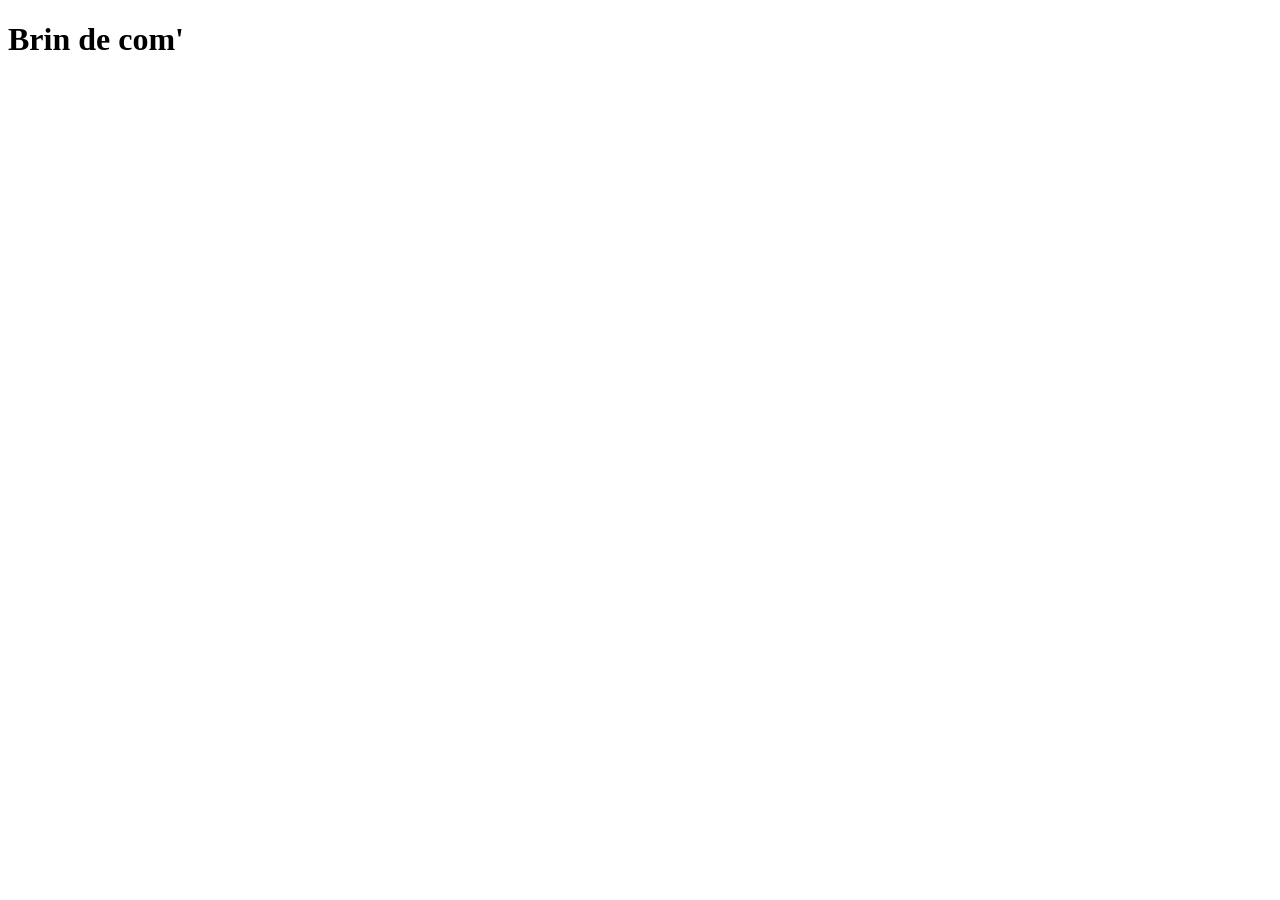
==== index.html @ 64ccbbd4 "initial commit" ====
<!DOCTYPE html>
<html lang="fr">
  <head>
    <meta ḧttp-equiv="Content-Type" content="text/html" charset="UTF-8" />
    <title>Brin de com'</title>
    <link rel="stylesheet" type="text/css" href="/style.css" />
  </head>
  <body>
    <h1>Brin de com'</h1>
  </body>
</html>
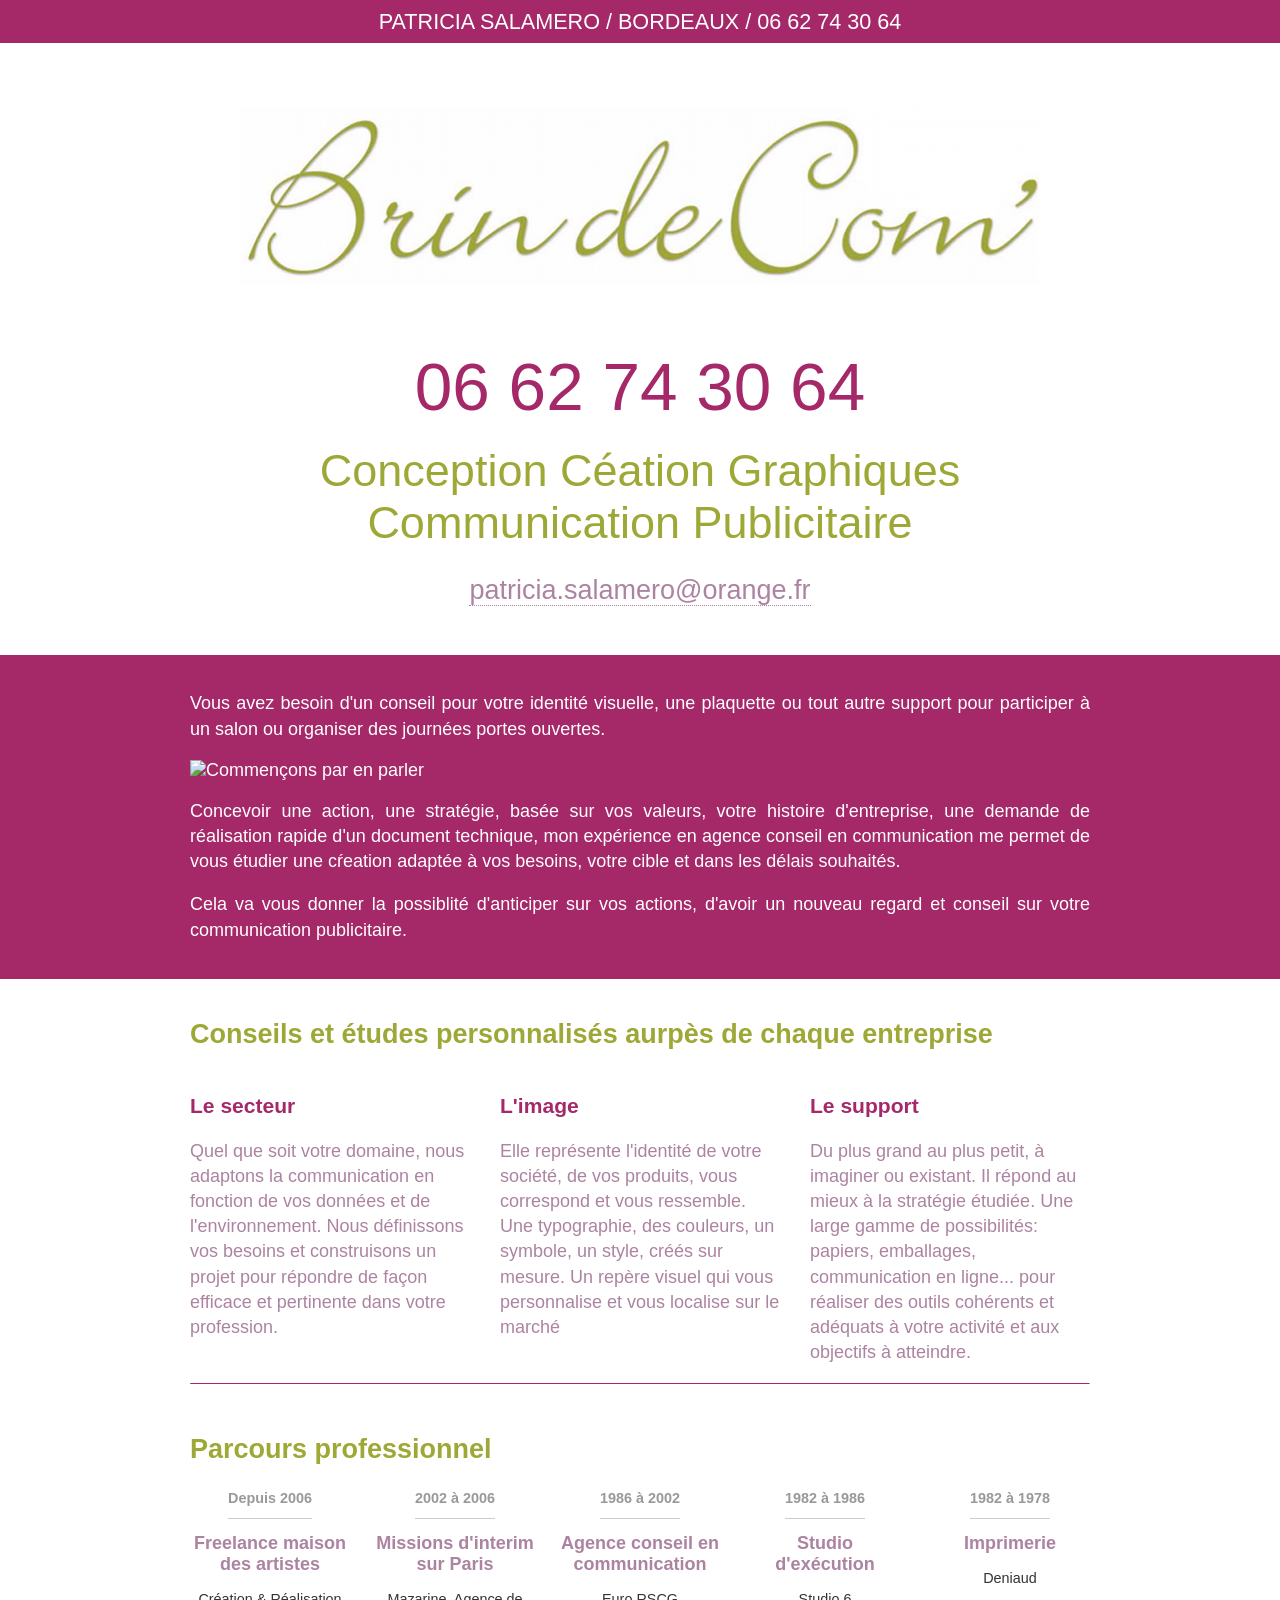
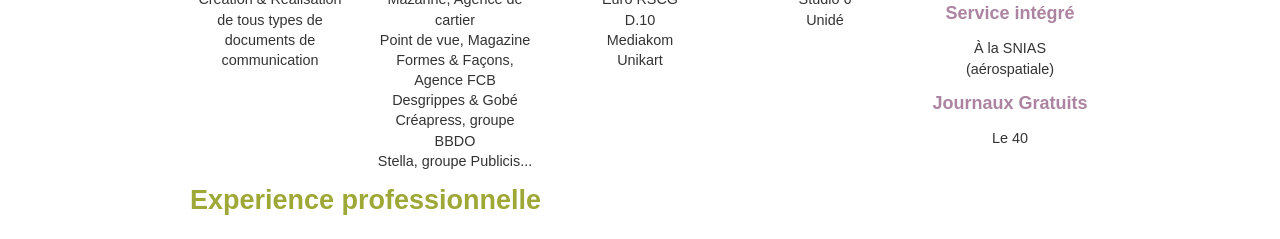
==== commit cb0518a4: "draft site" ====
--- a/index.html
+++ b/index.html
@@ -2,10 +2,98 @@
 <html lang="fr">
   <head>
     <meta ḧttp-equiv="Content-Type" content="text/html" charset="UTF-8" />
-    <title>Brin de com'</title>
-    <link rel="stylesheet" type="text/css" href="/style.css" />
+    <title>Brin de com - Patricia Salamero</title>
+    <link rel="stylesheet" type="text/css" href="style.css" />
   </head>
   <body>
-    <h1>Brin de com'</h1>
+    <header>
+      <div class="wrapper">
+        <span class="name">Patricia Salamero</span> /
+        <span class="city">Bordeaux</span> /
+        <span class="phone">06 62 74 30 64</span>
+      <div>
+    </header>
+    <div class="wrapper intro">
+      <h1>Brin de com'</h1>
+      <div class="phone">06 62 74 30 64</div>
+      <div class="tagline">Conception Céation Graphiques<br />Communication Publicitaire</div>
+      <a href="mailto:patricia.salamero@orange.fr" class="email">patricia.salamero@orange.fr</a>
+    </div>
+    <div class="lets-talk">
+      <div class="wrapper">
+        <p>Vous avez besoin d'un conseil pour votre identité visuelle, une plaquette ou tout autre support pour participer à un salon ou organiser des journées portes ouvertes.</p>
+        <img src="lets-talk.png" alt="Commençons par en parler" />
+        <p>Concevoir une action, une stratégie, basée sur vos valeurs, votre histoire d'entreprise, une demande de réalisation rapide d'un document technique, mon expérience en agence conseil en communication me permet de vous étudier une cŕeation adaptée à vos besoins, votre cible et dans les délais souhaités.</p>
+        <p>Cela va vous donner la possiblité d'anticiper sur vos actions, d'avoir un nouveau regard et conseil sur votre communication publicitaire.</p>
+      </div>
+    </div>
+    <div class="custom-service">
+      <div class="wrapper">
+        <h2>Conseils et études personnalisés aurpès de chaque entreprise</h2>
+        <div class="col3">
+          <h3>Le secteur</h3>
+          <p>Quel que soit votre domaine, nous adaptons la communication en fonction de vos données et de l'environnement. Nous définissons vos besoins et construisons un projet pour répondre de façon efficace et pertinente dans votre profession.</p>
+        </div>
+        <div class="col3">
+          <h3>L'image</h3>
+          <p>Elle représente l'identité de votre société, de vos produits, vous correspond et vous ressemble. Une typographie, des couleurs, un symbole, un style, créés sur mesure. Un repère visuel qui vous personnalise et vous localise sur le marché</p>
+        </div>
+        <div class="col3 col-last">
+          <h3>Le support</h3>
+          <p>Du plus grand au plus petit, à imaginer ou existant. Il répond au mieux à la stratégie étudiée. Une large gamme de possibilités: papiers, emballages, communication en ligne... pour réaliser des outils cohérents et adéquats à votre activité et aux objectifs à atteindre.</p>
+        </div>
+        <hr>
+      </div>
+    </div>
+    <div class="work">
+      <div class="wrapper">
+        <h2>Parcours professionnel</h2>
+        <div class="col5">
+          <time>Depuis 2006</time>
+          <h4>Freelance maison des artistes</h4>
+          <p>Création &amp; Réalisation de tous types de documents de communication</p>
+        </div>
+        <div class="col5">
+          <time>2002 à 2006</time>
+          <h4>Missions d'interim sur Paris</h4>
+          <p>
+            Mazarine, Agence de cartier<br />
+            Point de vue, Magazine<br />
+            Formes &amp; Façons, Agence FCB<br />
+            Desgrippes &amp; Gobé<br />
+            Créapress, groupe BBDO<br />
+            Stella, groupe Publicis...
+          </p>
+        </div>
+        <div class="col5">
+          <time>1986 à 2002</time>
+          <h4>Agence conseil en communication</h4>
+          <p>
+            Euro RSCG<br />
+            D.10<br />
+            Mediakom<br />
+            Unikart
+          </p>
+        </div>
+        <div class="col5">
+          <time>1982 à 1986</time>
+          <h4>Studio d'exécution</h4>
+          <p>
+            Studio 6<br />
+            Unidé
+          </p>
+        </div>
+        <div class="col5 col-last">
+          <time>1982 à 1978</time>
+          <h4>Imprimerie</h4>
+          <p>Deniaud</p>
+          <h4>Service intégré</h4>
+          <p>À la SNIAS (aérospatiale)</p>
+          <h4>Journaux Gratuits</h4>
+          <p>Le 40</p>
+        </div>
+        <h2>Experience professionnelle</h2>
+      </div>
+    </div>
   </body>
 </html>
--- a/style.css
+++ b/style.css
@@ -0,0 +1,141 @@
+/* green: #9ea836 */
+/* violet: #a52869 */
+/* pink: #ac83a1 */
+
+html {
+  margin: 0;
+  padding: 0;
+}
+
+body {
+  margin: 0;
+  padding: 0;
+  color: #ac83a1;
+  font-family: sans-serif;
+  font-size: 18px;
+}
+
+header {
+  background-color: #a52869;
+  color: white;
+  text-transform: uppercase;
+  font-size: 1.2em;
+  line-height: 2em;
+  text-align: center;
+}
+
+.wrapper {
+  width: 900px;
+  margin: 0 auto;
+}
+
+.intro {
+  text-align: center;
+  font-size: 2.5em;
+  margin-bottom: 1em;
+}
+
+h1 {
+  background: transparent url('logo.png') center center no-repeat;
+  margin: 0.7em auto;
+  width: 800px;
+  height: 179px;
+  text-indent: -9999px;
+}
+
+h2 {
+  clear: both;
+  color: #9ea836;
+}
+
+h3 {
+  clear: both;
+  color: #a52869;
+}
+
+h4 {
+  margin: 0.4em 0;
+  font-size: 1em;
+}
+
+a {
+  color: #ac83a1;
+  text-decoration: none;
+  border-bottom: 1px dotted #ac83a1;
+}
+
+a:hover {
+  color: #a52869;
+}
+
+p {
+  line-height: 1.4em;
+}
+
+hr {
+  clear: both;
+  display: block;
+  border-top: 1px solid #a52869;
+  border-bottom: none;
+}
+
+.intro .phone {
+  color: #a52869;
+  font-size: 1.5em;
+  margin-bottom: 0.3em;
+}
+
+.tagline {
+  color: #9ea836;
+  margin-bottom: 0.2em;
+}
+
+.email {
+  font-size: 0.6em;
+}
+
+.lets-talk {
+  background-color: #a52869;
+  color: white;
+  padding: 1em 0;
+  text-align: justify;
+}
+
+.custom-service {
+  padding: 1em 0;
+}
+
+.col3 {
+  float: left;
+  width: 280px;
+  margin-right: 30px;
+}
+
+.col5 {
+  float: left;
+  width: 160px;
+  margin-right: 25px;
+}
+
+.col-last {
+  margin: 0;
+}
+
+.work p {
+  color: #333;
+  font-size: 0.8em;
+}
+
+.work .col5 {
+  text-align: center;
+}
+
+time {
+  font-size: 0.8em;
+  color: #999;
+  font-weight: bold;
+  display: inline-block;
+  border-bottom: 1px solid #ccc;
+  padding-bottom: 0.8em;
+  margin-bottom: 0.5em;
+}
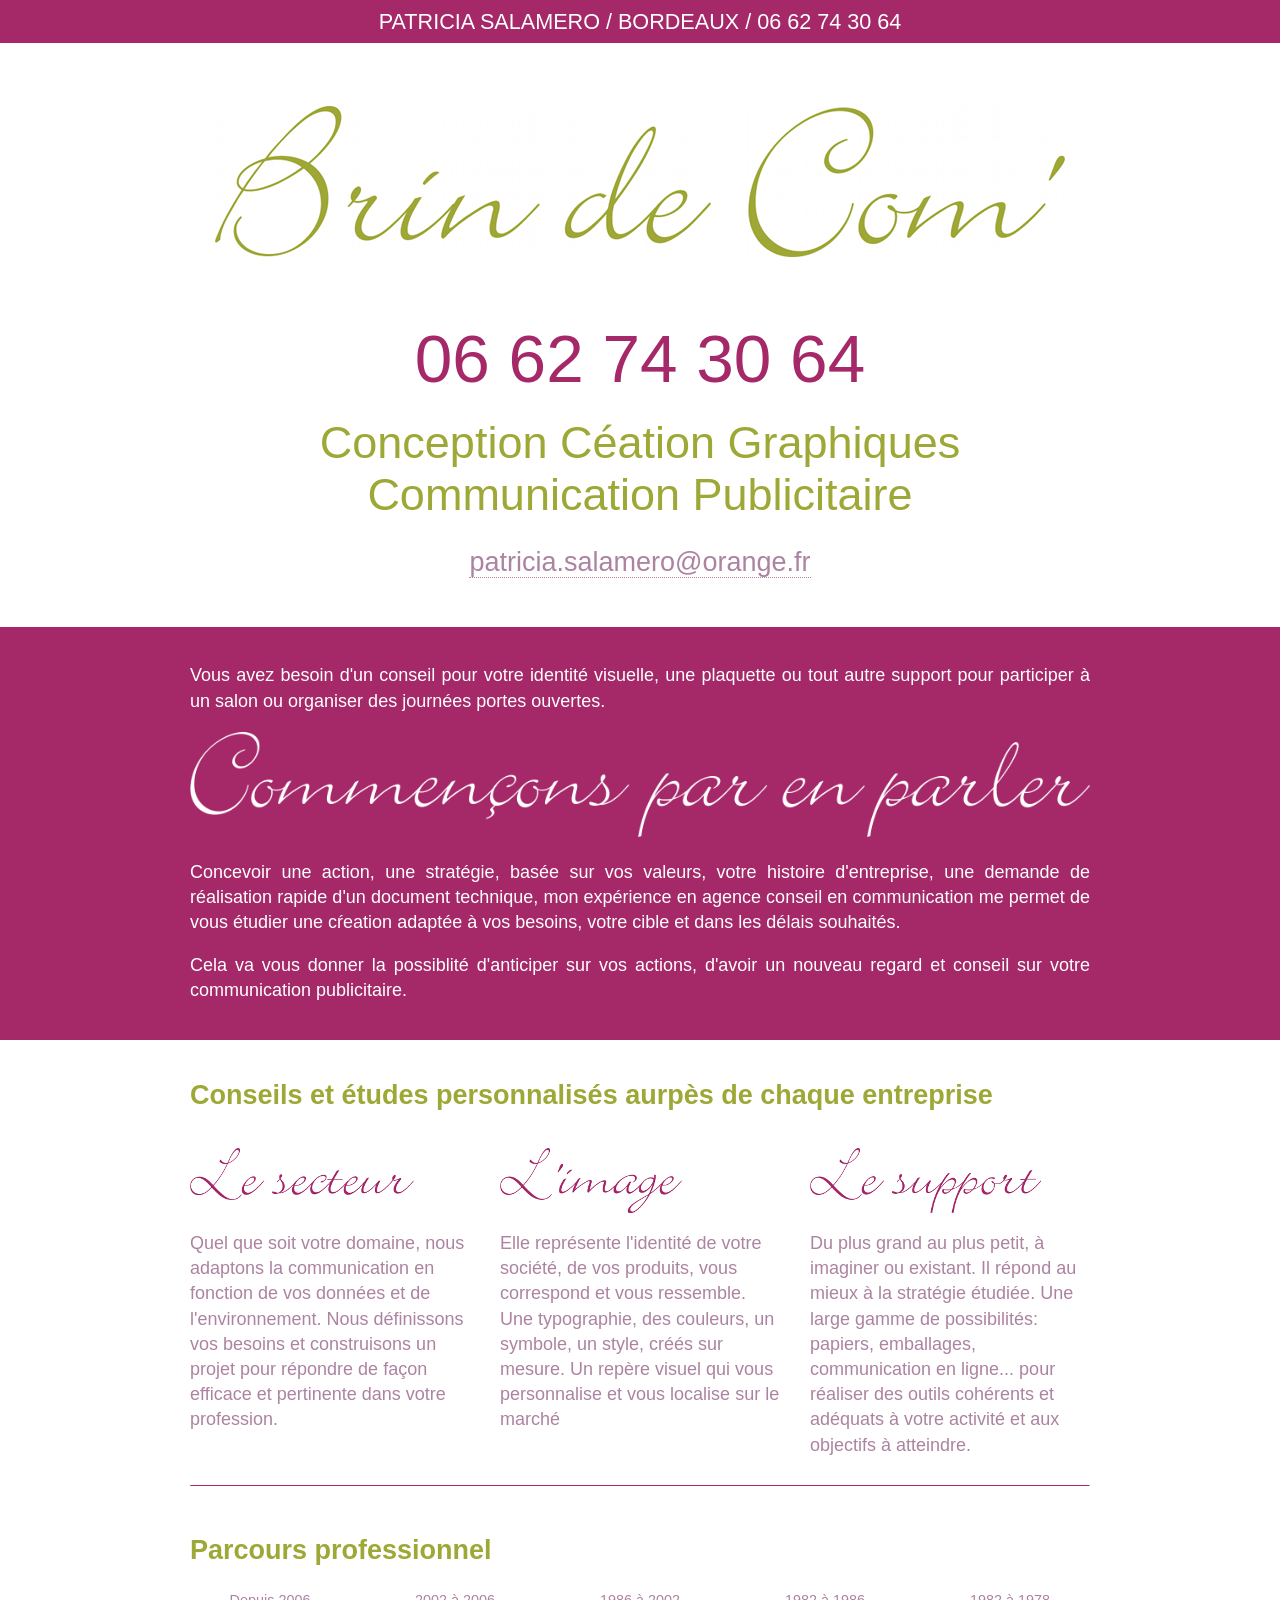
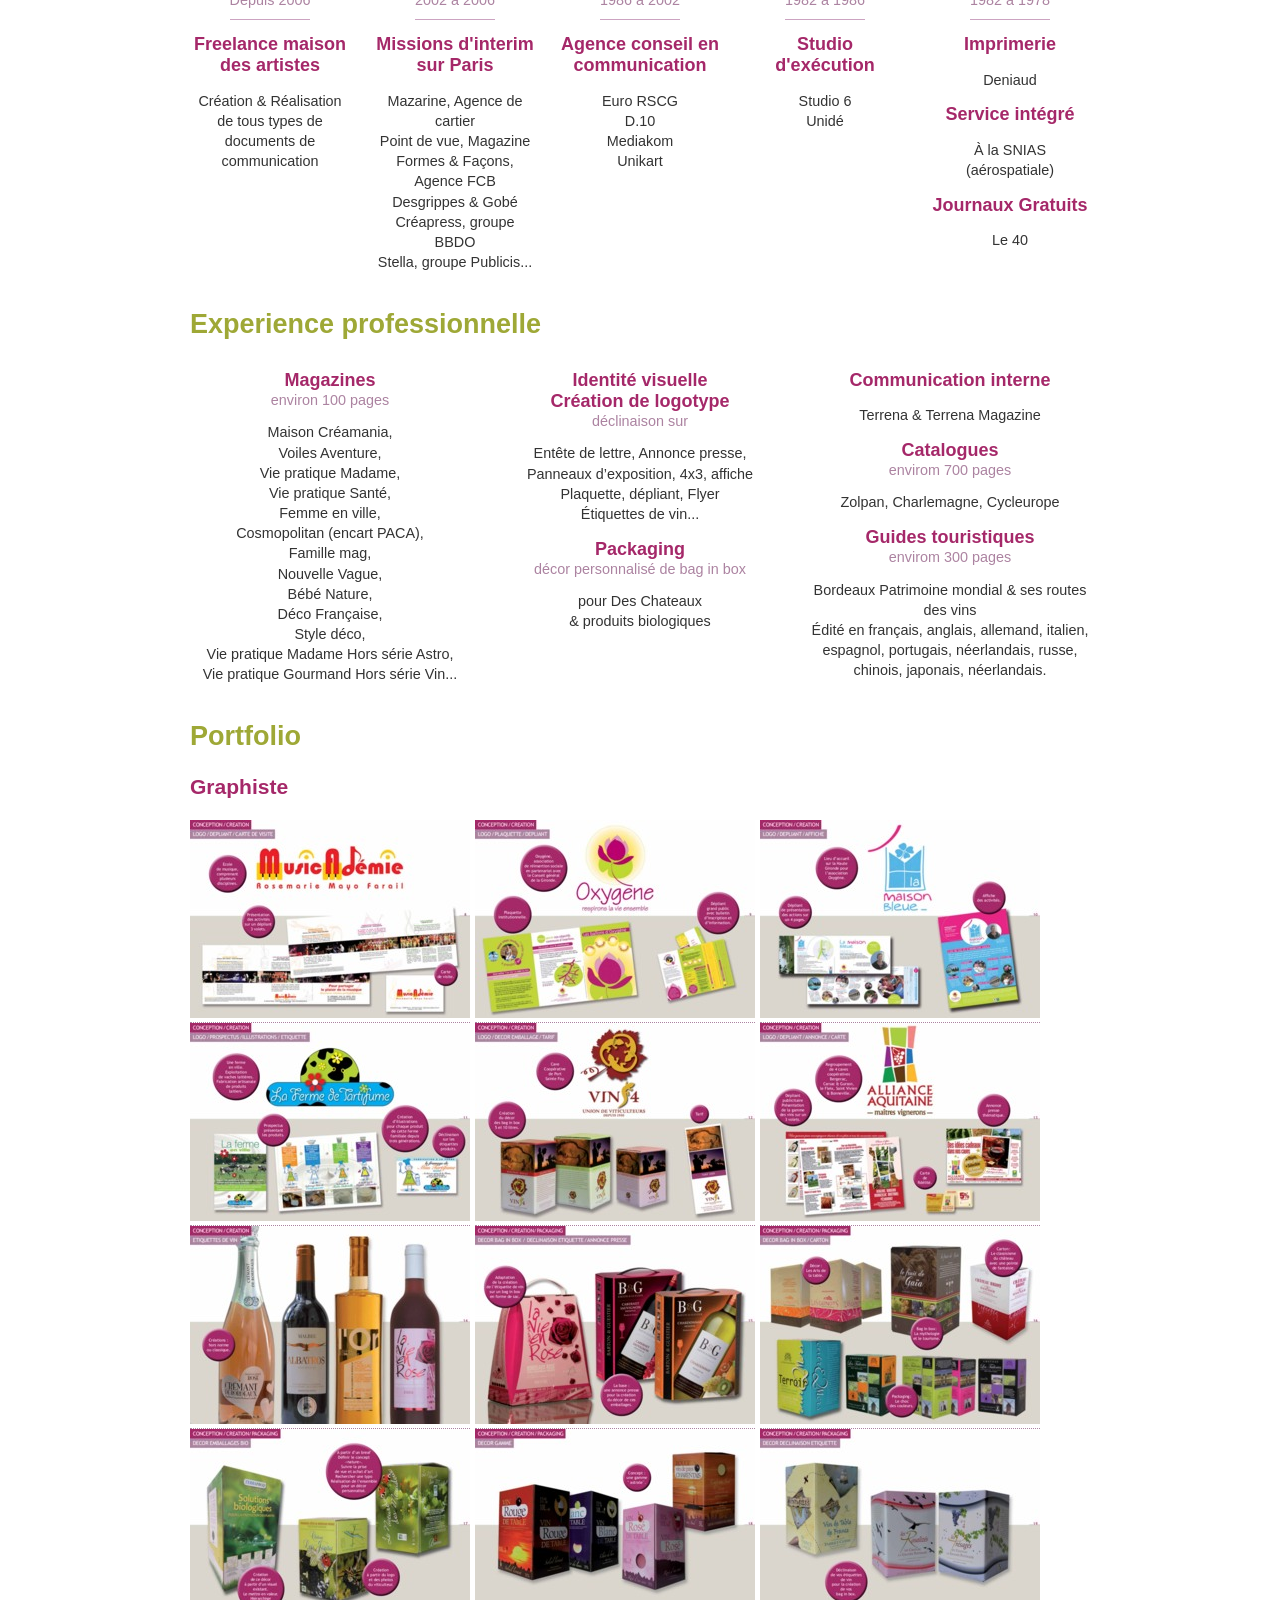
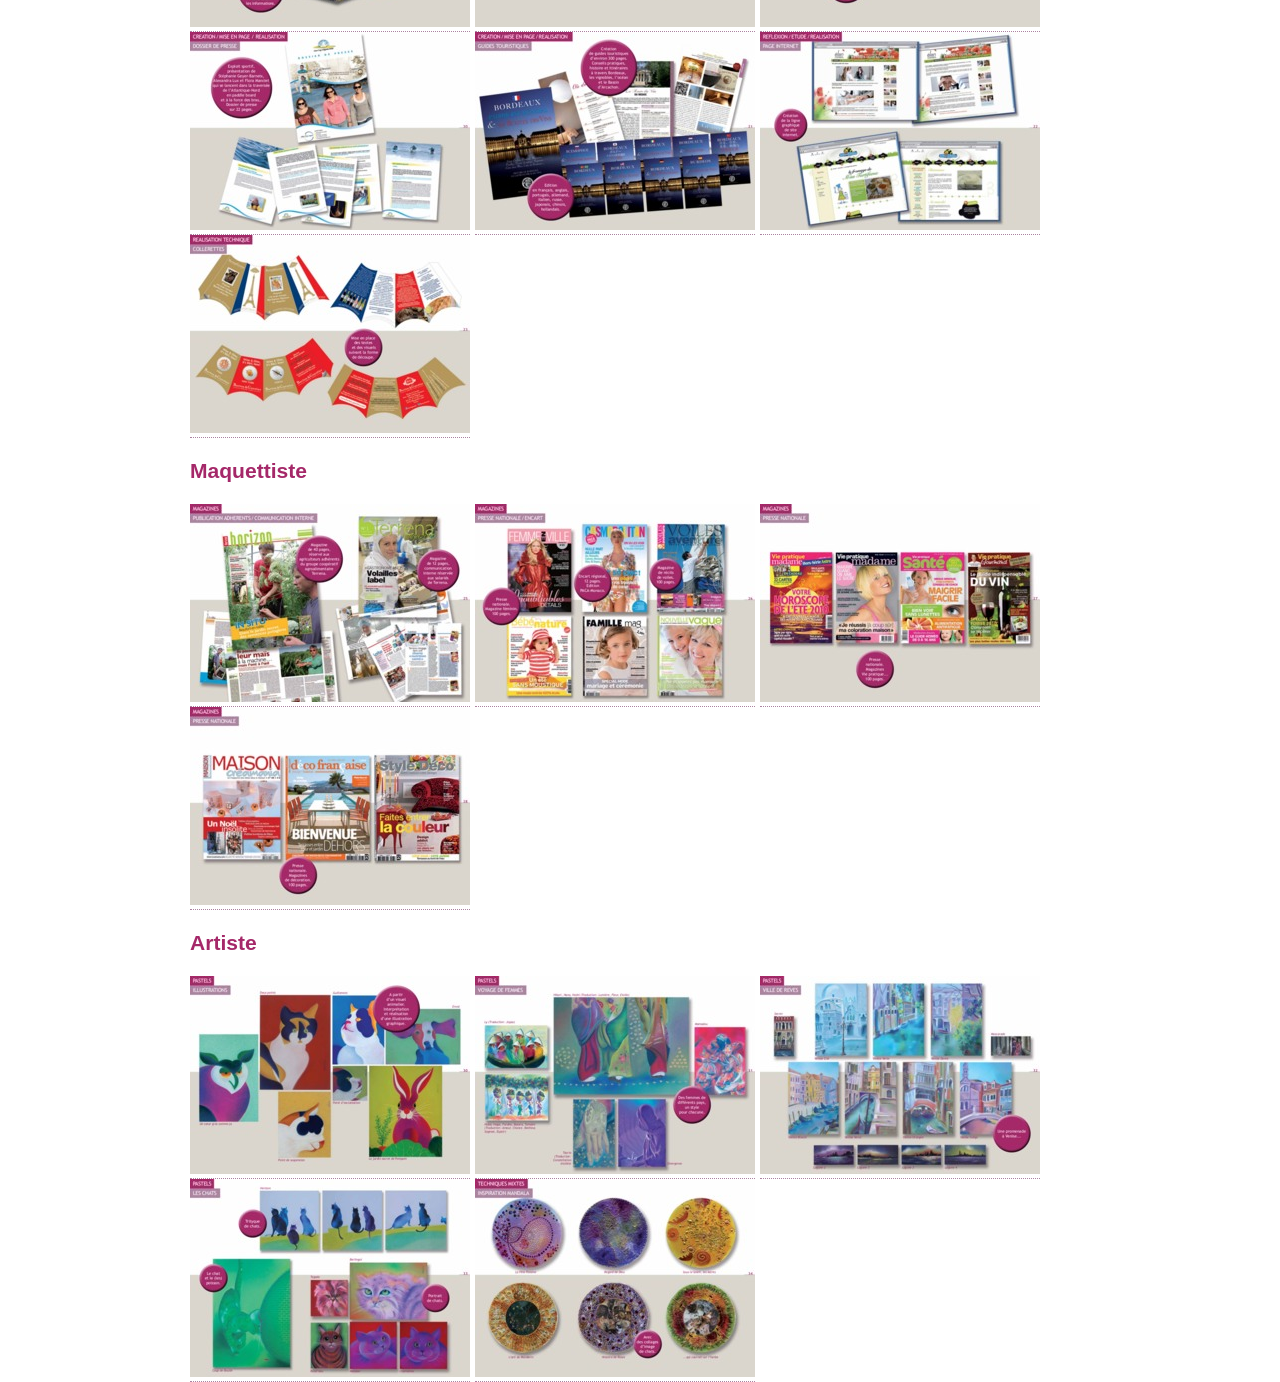
==== commit ce81f600: "portfolio images + more design" ====
--- a/index.html
+++ b/index.html
@@ -22,7 +22,7 @@
     <div class="lets-talk">
       <div class="wrapper">
         <p>Vous avez besoin d'un conseil pour votre identité visuelle, une plaquette ou tout autre support pour participer à un salon ou organiser des journées portes ouvertes.</p>
-        <img src="lets-talk.png" alt="Commençons par en parler" />
+        <img src="lets-talk.png" width="900" alt="Commençons par en parler" />
         <p>Concevoir une action, une stratégie, basée sur vos valeurs, votre histoire d'entreprise, une demande de réalisation rapide d'un document technique, mon expérience en agence conseil en communication me permet de vous étudier une cŕeation adaptée à vos besoins, votre cible et dans les délais souhaités.</p>
         <p>Cela va vous donner la possiblité d'anticiper sur vos actions, d'avoir un nouveau regard et conseil sur votre communication publicitaire.</p>
       </div>
@@ -31,18 +31,19 @@
       <div class="wrapper">
         <h2>Conseils et études personnalisés aurpès de chaque entreprise</h2>
         <div class="col3">
-          <h3>Le secteur</h3>
+          <h3 class="le-secteur">Le secteur</h3>
           <p>Quel que soit votre domaine, nous adaptons la communication en fonction de vos données et de l'environnement. Nous définissons vos besoins et construisons un projet pour répondre de façon efficace et pertinente dans votre profession.</p>
         </div>
         <div class="col3">
-          <h3>L'image</h3>
+          <h3 class="l-image">L'image</h3>
           <p>Elle représente l'identité de votre société, de vos produits, vous correspond et vous ressemble. Une typographie, des couleurs, un symbole, un style, créés sur mesure. Un repère visuel qui vous personnalise et vous localise sur le marché</p>
         </div>
         <div class="col3 col-last">
-          <h3>Le support</h3>
+          <h3 class="le-support">Le support</h3>
           <p>Du plus grand au plus petit, à imaginer ou existant. Il répond au mieux à la stratégie étudiée. Une large gamme de possibilités: papiers, emballages, communication en ligne... pour réaliser des outils cohérents et adéquats à votre activité et aux objectifs à atteindre.</p>
         </div>
-        <hr>
+        <div class='clear'></div>
+        <hr />
       </div>
     </div>
     <div class="work">
@@ -92,7 +93,93 @@
           <h4>Journaux Gratuits</h4>
           <p>Le 40</p>
         </div>
+        <div class='clear'></div>
         <h2>Experience professionnelle</h2>
+        <div class="col3">
+          <h4>Magazines</h4>
+          <small>environ 100 pages</small>
+          <p>
+            Maison Créamania,<br />
+            Voiles Aventure,<br />
+            Vie pratique Madame,<br />
+            Vie pratique Santé,<br />
+            Femme en ville,<br />
+            Cosmopolitan (encart PACA),<br />
+            Famille mag,<br />
+            Nouvelle Vague,<br />
+            Bébé Nature,<br />
+            Déco Française,<br />
+            Style déco,<br />
+            Vie pratique Madame Hors série Astro,<br />
+            Vie pratique Gourmand Hors série Vin...
+          </p>
+        </div>
+        <div class="col3">
+          <h4>
+            Identité visuelle<br />
+            Création de logotype
+          </h4>
+          <small>déclinaison sur</small>
+          <p>
+            Entête de lettre, Annonce presse,<br />
+            Panneaux d’exposition, 4x3, affiche<br />
+            Plaquette, dépliant, Flyer<br />
+            Étiquettes de vin...
+          </p>
+          <h4>Packaging</h4>
+          <small>décor personnalisé de bag in box</small>
+          <p>
+            pour Des Chateaux<br />
+            &amp; produits biologiques
+          </p>
+        </div>
+        <div class="col3 col-last">
+          <h4>Communication interne</h4>
+          <p>Terrena &amp; Terrena Magazine</p>
+          <h4>Catalogues</h4>
+          <small>envirom 700 pages</small>
+          <p>Zolpan, Charlemagne, Cycleurope</p>
+          <h4>Guides touristiques</h4>
+          <small>envirom 300 pages</small>
+          <p>
+            Bordeaux Patrimoine mondial &amp; ses routes des vins<br />
+            Édité en français, anglais, allemand, italien, espagnol, portugais, néerlandais, russe, chinois, japonais, néerlandais.
+          </p>
+        </div>
+        <div class='clear'></div>
+      </div>
+    </div>
+    <div class="portfolio">
+      <div class="wrapper">
+        <h2>Portfolio</h2>
+        <h3>Graphiste</h3>
+        <a href="portfolio/work-0.jpg"><img src="portfolio/work-thumb-0.jpg"></a>
+        <a href="portfolio/work-1.jpg"><img src="portfolio/work-thumb-1.jpg"></a>
+        <a href="portfolio/work-2.jpg"><img src="portfolio/work-thumb-2.jpg"></a>
+        <a href="portfolio/work-3.jpg"><img src="portfolio/work-thumb-3.jpg"></a>
+        <a href="portfolio/work-4.jpg"><img src="portfolio/work-thumb-4.jpg"></a>
+        <a href="portfolio/work-5.jpg"><img src="portfolio/work-thumb-5.jpg"></a>
+        <a href="portfolio/work-6.jpg"><img src="portfolio/work-thumb-6.jpg"></a>
+        <a href="portfolio/work-7.jpg"><img src="portfolio/work-thumb-7.jpg"></a>
+        <a href="portfolio/work-8.jpg"><img src="portfolio/work-thumb-8.jpg"></a>
+        <a href="portfolio/work-9.jpg"><img src="portfolio/work-thumb-9.jpg"></a>
+        <a href="portfolio/work-10.jpg"><img src="portfolio/work-thumb-10.jpg"></a>
+        <a href="portfolio/work-11.jpg"><img src="portfolio/work-thumb-11.jpg"></a>
+        <a href="portfolio/work-12.jpg"><img src="portfolio/work-thumb-12.jpg"></a>
+        <a href="portfolio/work-13.jpg"><img src="portfolio/work-thumb-13.jpg"></a>
+        <a href="portfolio/work-14.jpg"><img src="portfolio/work-thumb-14.jpg"></a>
+        <a href="portfolio/work-15.jpg"><img src="portfolio/work-thumb-15.jpg"></a>
+        <h3>Maquettiste</h3>
+        <a href="portfolio/work-16.jpg"><img src="portfolio/work-thumb-16.jpg"></a>
+        <a href="portfolio/work-17.jpg"><img src="portfolio/work-thumb-17.jpg"></a>
+        <a href="portfolio/work-18.jpg"><img src="portfolio/work-thumb-18.jpg"></a>
+        <a href="portfolio/work-19.jpg"><img src="portfolio/work-thumb-19.jpg"></a>
+        <h3>Artiste</h3>
+        <a href="portfolio/work-20.jpg"><img src="portfolio/work-thumb-20.jpg"></a>
+        <a href="portfolio/work-21.jpg"><img src="portfolio/work-thumb-21.jpg"></a>
+        <a href="portfolio/work-22.jpg"><img src="portfolio/work-thumb-22.jpg"></a>
+        <a href="portfolio/work-23.jpg"><img src="portfolio/work-thumb-23.jpg"></a>
+        <a href="portfolio/work-24.jpg"><img src="portfolio/work-thumb-24.jpg"></a>
       </div>
     </div>
   </body>
--- a/style.css
+++ b/style.css
@@ -11,7 +11,7 @@
   margin: 0;
   padding: 0;
   color: #ac83a1;
-  font-family: sans-serif;
+  font-family: "Trebuchet MS", Verdana, sans-serif;
   font-size: 18px;
 }
 
@@ -38,8 +38,8 @@
 h1 {
   background: transparent url('logo.png') center center no-repeat;
   margin: 0.7em auto;
-  width: 800px;
-  height: 179px;
+  width: 850px;
+  height: 151px;
   text-indent: -9999px;
 }
 
@@ -54,6 +54,7 @@
 }
 
 h4 {
+  color: #a52869;
   margin: 0.4em 0;
   font-size: 1em;
 }
@@ -77,6 +78,10 @@
   display: block;
   border-top: 1px solid #a52869;
   border-bottom: none;
+}
+
+.clear {
+  clear: both;
 }
 
 .intro .phone {
@@ -105,6 +110,27 @@
   padding: 1em 0;
 }
 
+h3.le-secteur {
+  background: transparent url('le-secteur.png') left top no-repeat;
+  height: 65px;
+  margin: 0.7em auto;
+  text-indent: -9999px;
+}
+
+h3.l-image {
+  background: transparent url('l-image.png') left top no-repeat;
+  height: 65px;
+  margin: 0.7em auto;
+  text-indent: -9999px;
+}
+
+h3.le-support {
+  background: transparent url('le-support.png') left top no-repeat;
+  height: 65px;
+  margin: 0.7em auto;
+  text-indent: -9999px;
+}
+
 .col3 {
   float: left;
   width: 280px;
@@ -126,16 +152,20 @@
   font-size: 0.8em;
 }
 
-.work .col5 {
+.work .col5, .work .col3 {
   text-align: center;
 }
 
 time {
   font-size: 0.8em;
-  color: #999;
-  font-weight: bold;
   display: inline-block;
-  border-bottom: 1px solid #ccc;
+  border-bottom: 1px solid #cca3c1;
   padding-bottom: 0.8em;
   margin-bottom: 0.5em;
+}
+
+small {
+  display: block;
+  font-size: 0.8em;
+  margin-top: -0.4em;
 }
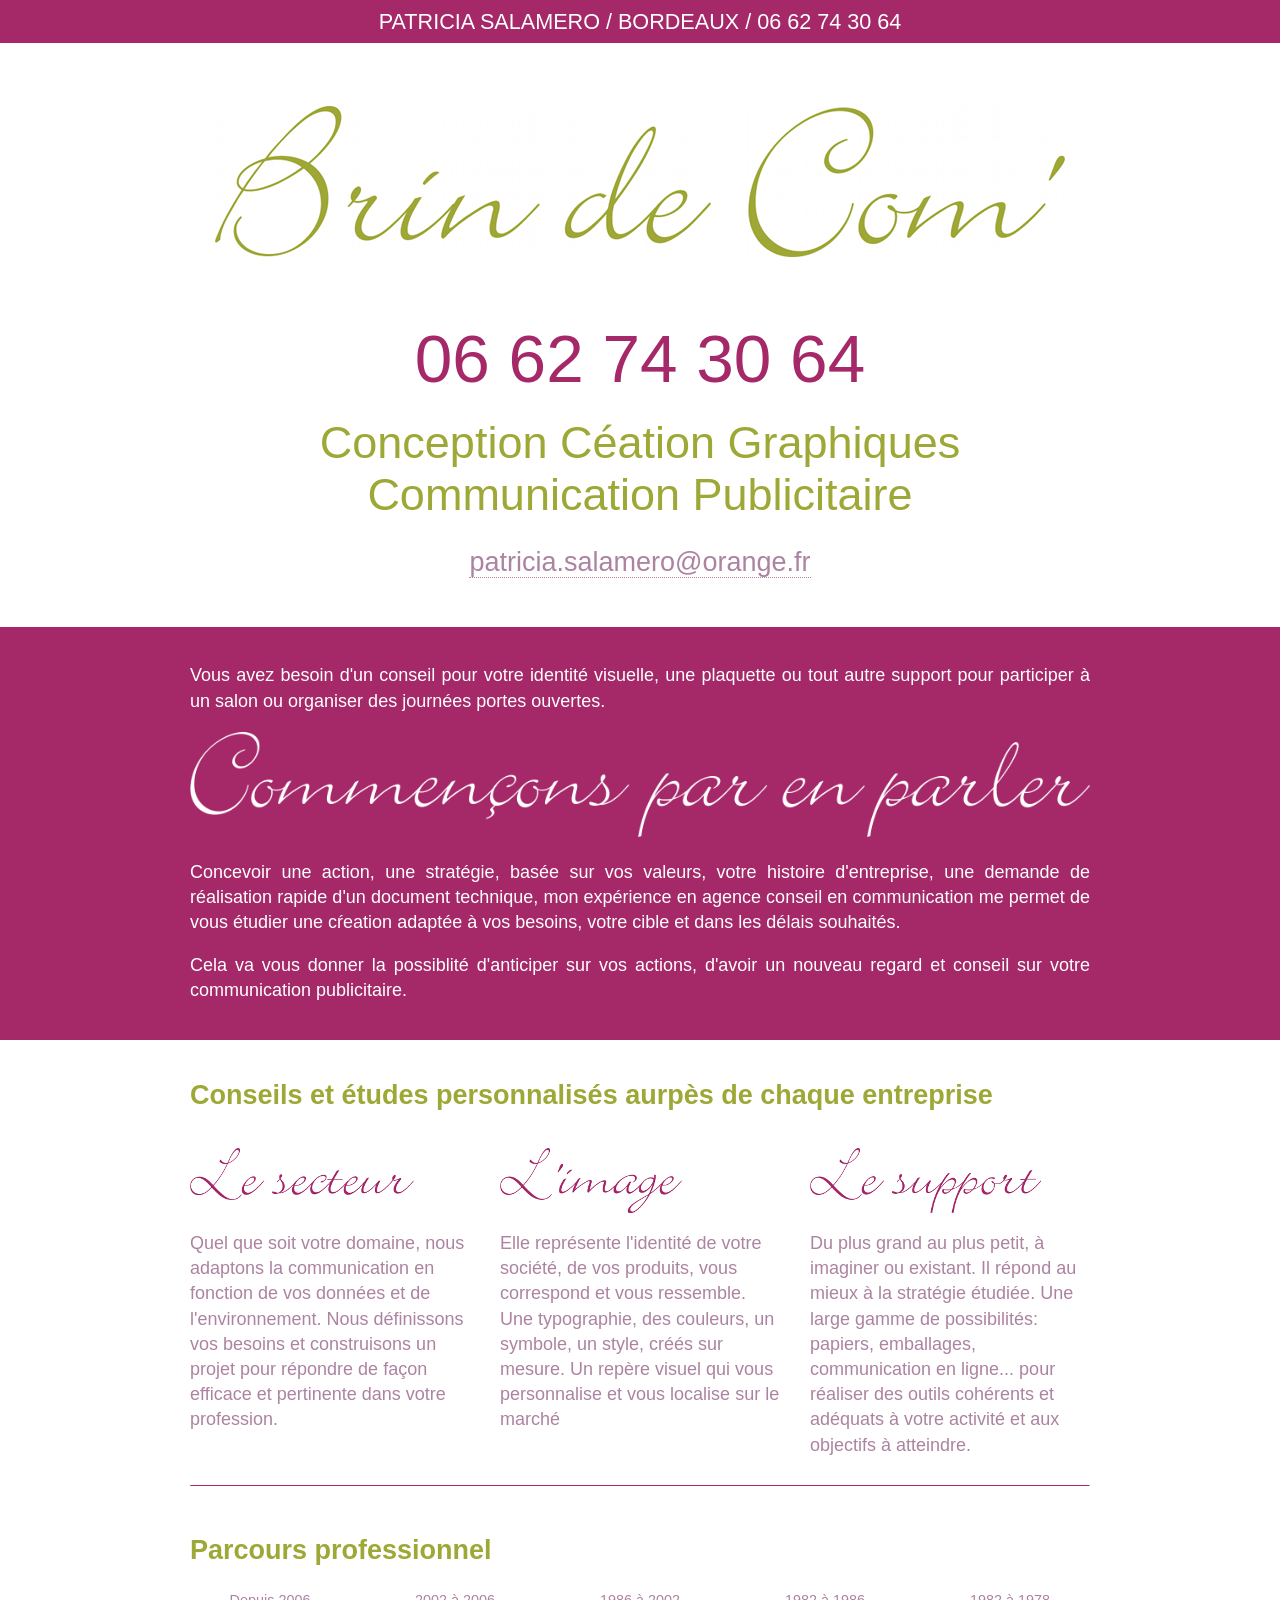
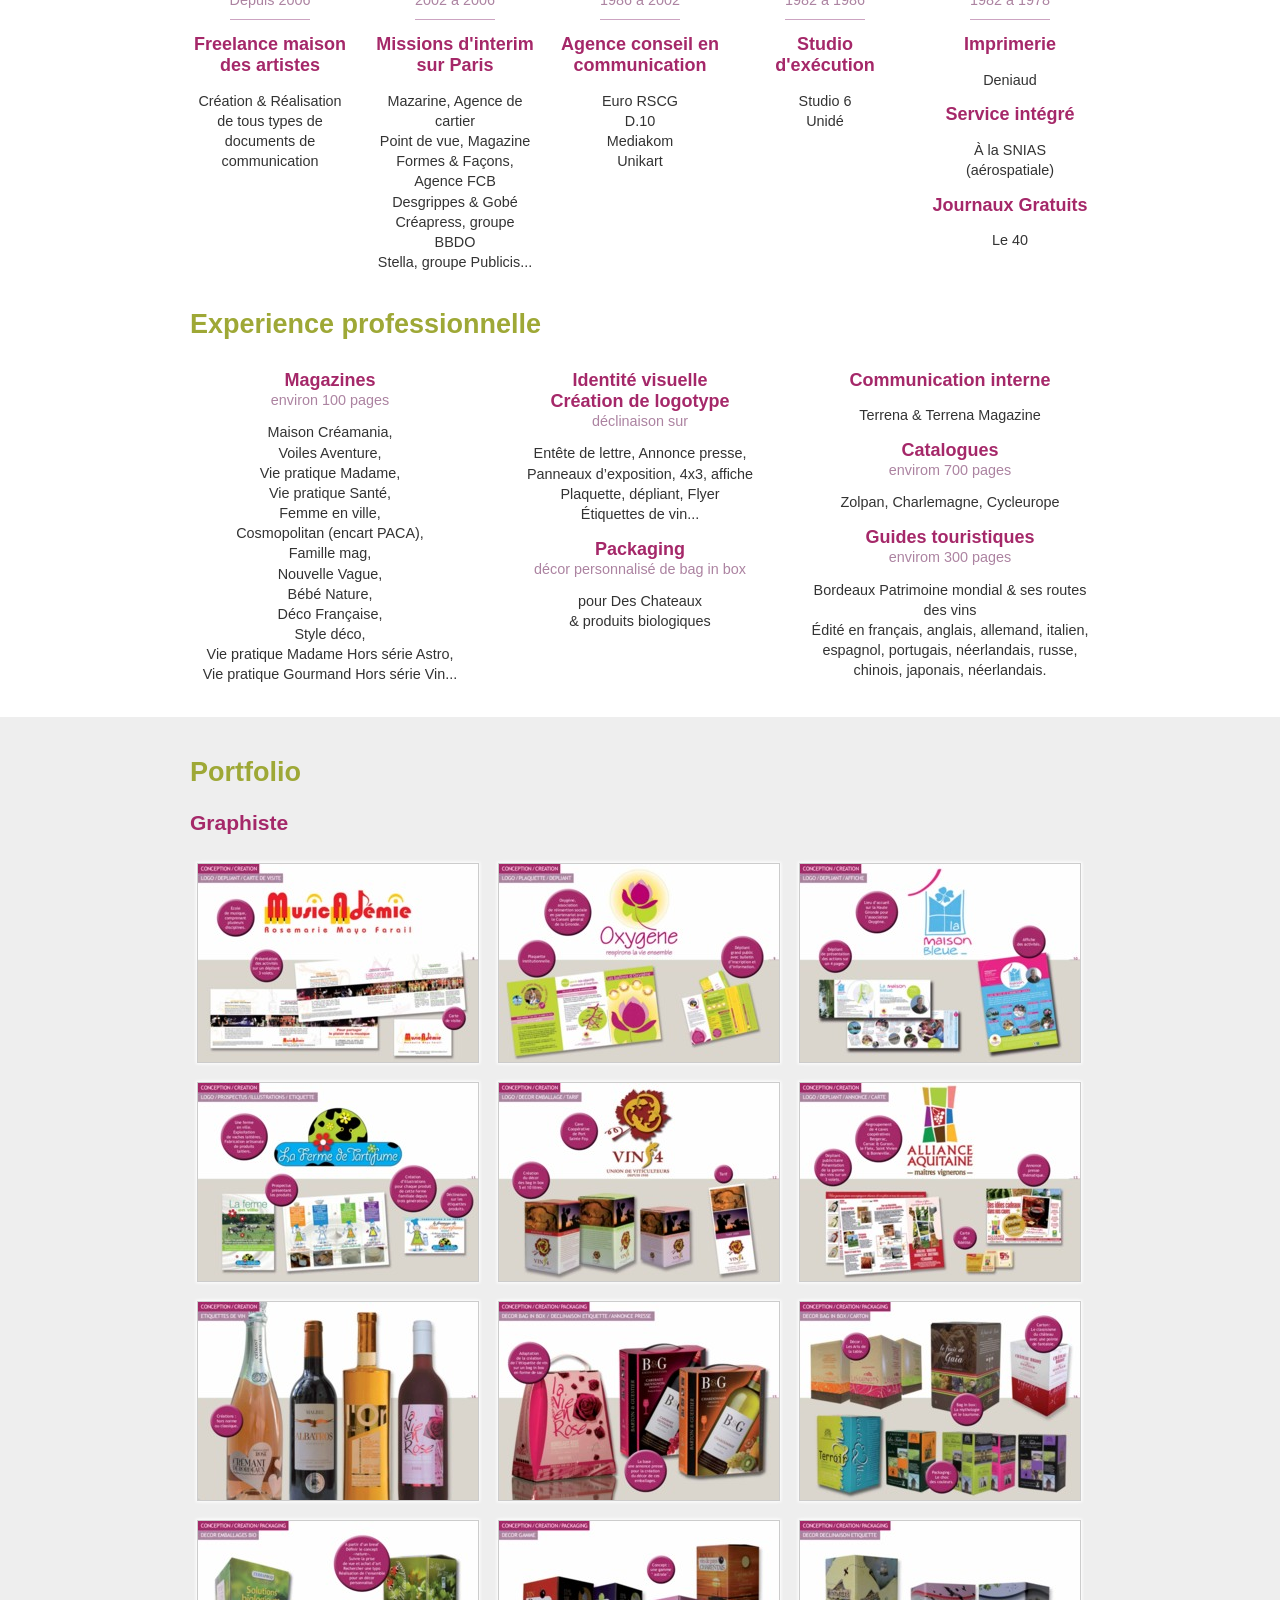
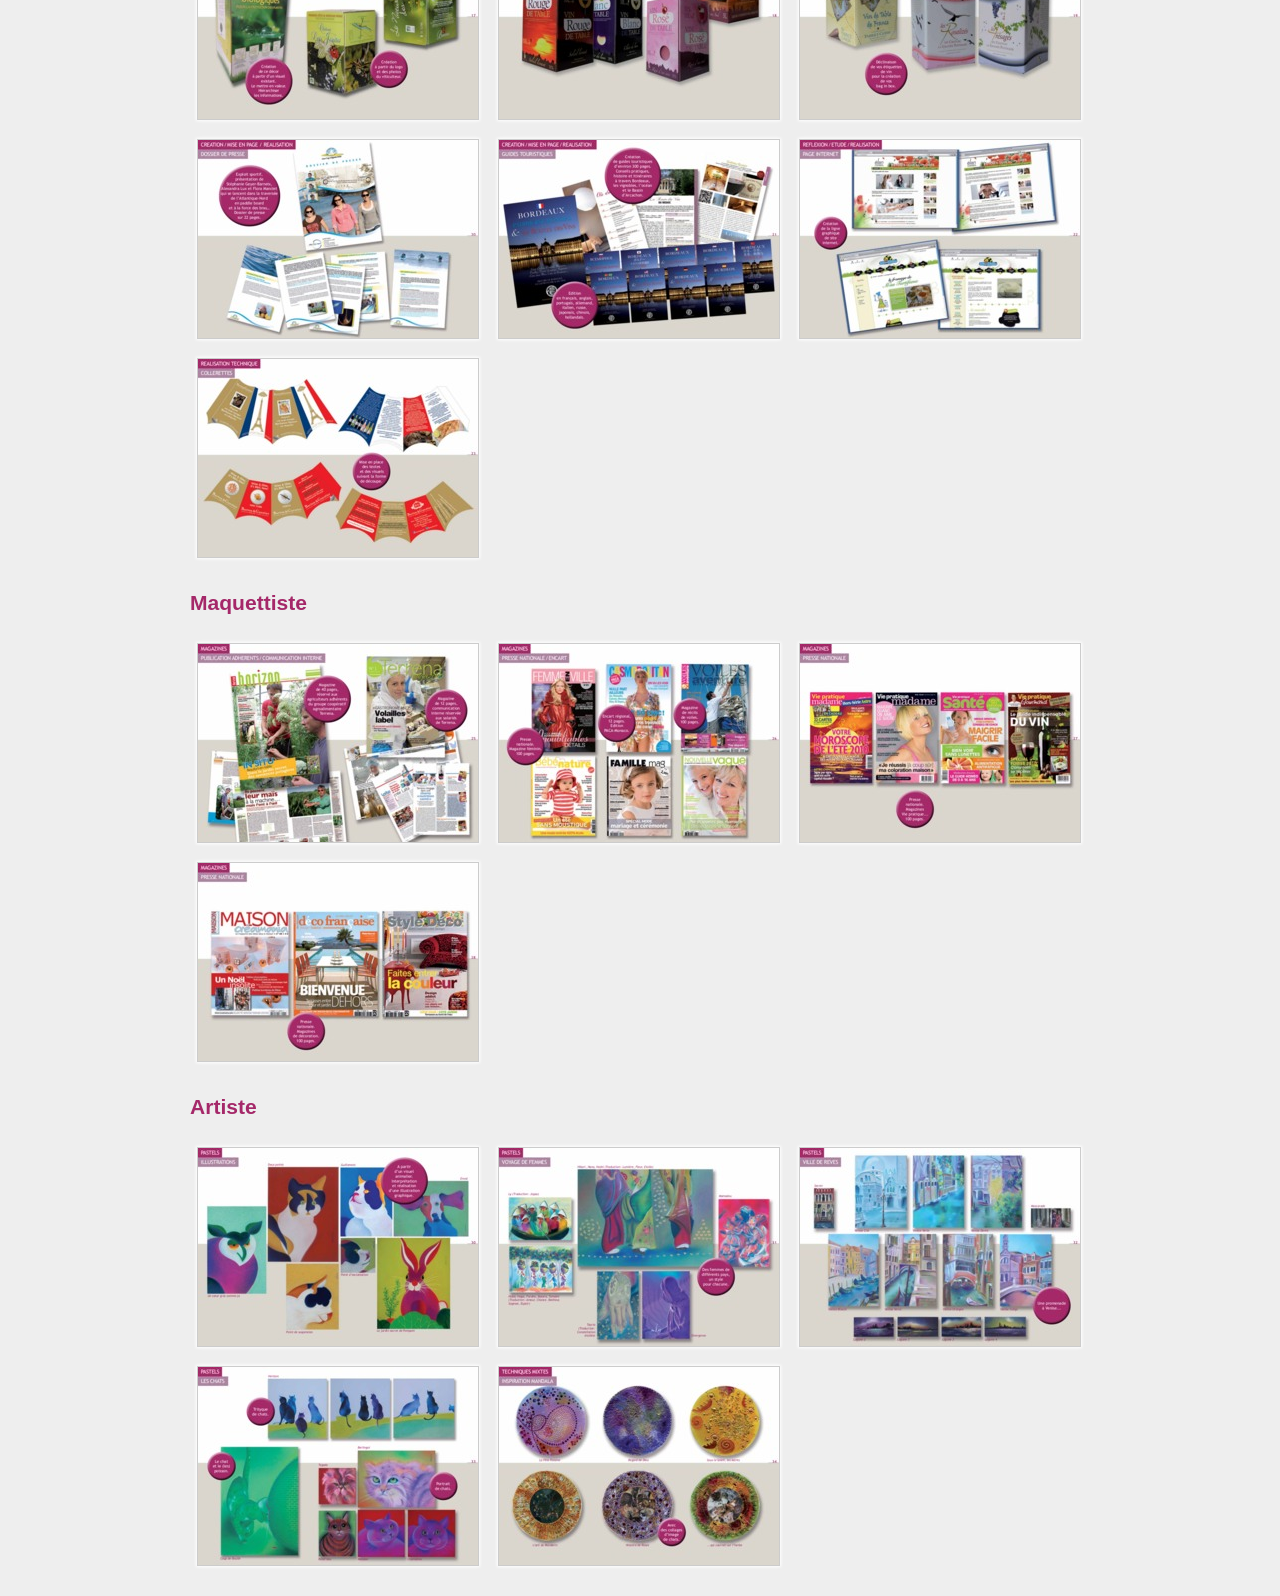
==== commit 931f3a68: "move images" ====
--- a/index.html
+++ b/index.html
@@ -22,7 +22,7 @@
     <div class="lets-talk">
       <div class="wrapper">
         <p>Vous avez besoin d'un conseil pour votre identité visuelle, une plaquette ou tout autre support pour participer à un salon ou organiser des journées portes ouvertes.</p>
-        <img src="lets-talk.png" width="900" alt="Commençons par en parler" />
+        <img src="images/lets-talk.png" width="900" alt="Commençons par en parler" />
         <p>Concevoir une action, une stratégie, basée sur vos valeurs, votre histoire d'entreprise, une demande de réalisation rapide d'un document technique, mon expérience en agence conseil en communication me permet de vous étudier une cŕeation adaptée à vos besoins, votre cible et dans les délais souhaités.</p>
         <p>Cela va vous donner la possiblité d'anticiper sur vos actions, d'avoir un nouveau regard et conseil sur votre communication publicitaire.</p>
       </div>
--- a/style.css
+++ b/style.css
@@ -36,7 +36,7 @@
 }
 
 h1 {
-  background: transparent url('logo.png') center center no-repeat;
+  background: transparent url('images/logo.png') center center no-repeat;
   margin: 0.7em auto;
   width: 850px;
   height: 151px;
@@ -111,21 +111,21 @@
 }
 
 h3.le-secteur {
-  background: transparent url('le-secteur.png') left top no-repeat;
+  background: transparent url('images/le-secteur.png') left top no-repeat;
   height: 65px;
   margin: 0.7em auto;
   text-indent: -9999px;
 }
 
 h3.l-image {
-  background: transparent url('l-image.png') left top no-repeat;
+  background: transparent url('images/l-image.png') left top no-repeat;
   height: 65px;
   margin: 0.7em auto;
   text-indent: -9999px;
 }
 
 h3.le-support {
-  background: transparent url('le-support.png') left top no-repeat;
+  background: transparent url('images/le-support.png') left top no-repeat;
   height: 65px;
   margin: 0.7em auto;
   text-indent: -9999px;
@@ -168,4 +168,25 @@
   display: block;
   font-size: 0.8em;
   margin-top: -0.4em;
-}+}
+
+.portfolio {
+  background-color: #eee;
+  padding: 1em 0;
+  margin-top: 1em;
+}
+
+.portfolio img {
+  border: 1px solid #ccc;
+  box-shadow: 0 0 3px 1px white;
+  margin: 7px;
+}
+
+.portfolio a {
+  border: none;
+}
+
+.portfolio a:hover img {
+  border-color: #a52869;
+  box-shadow: 0 0 3px 1px #ac83a1;
+};
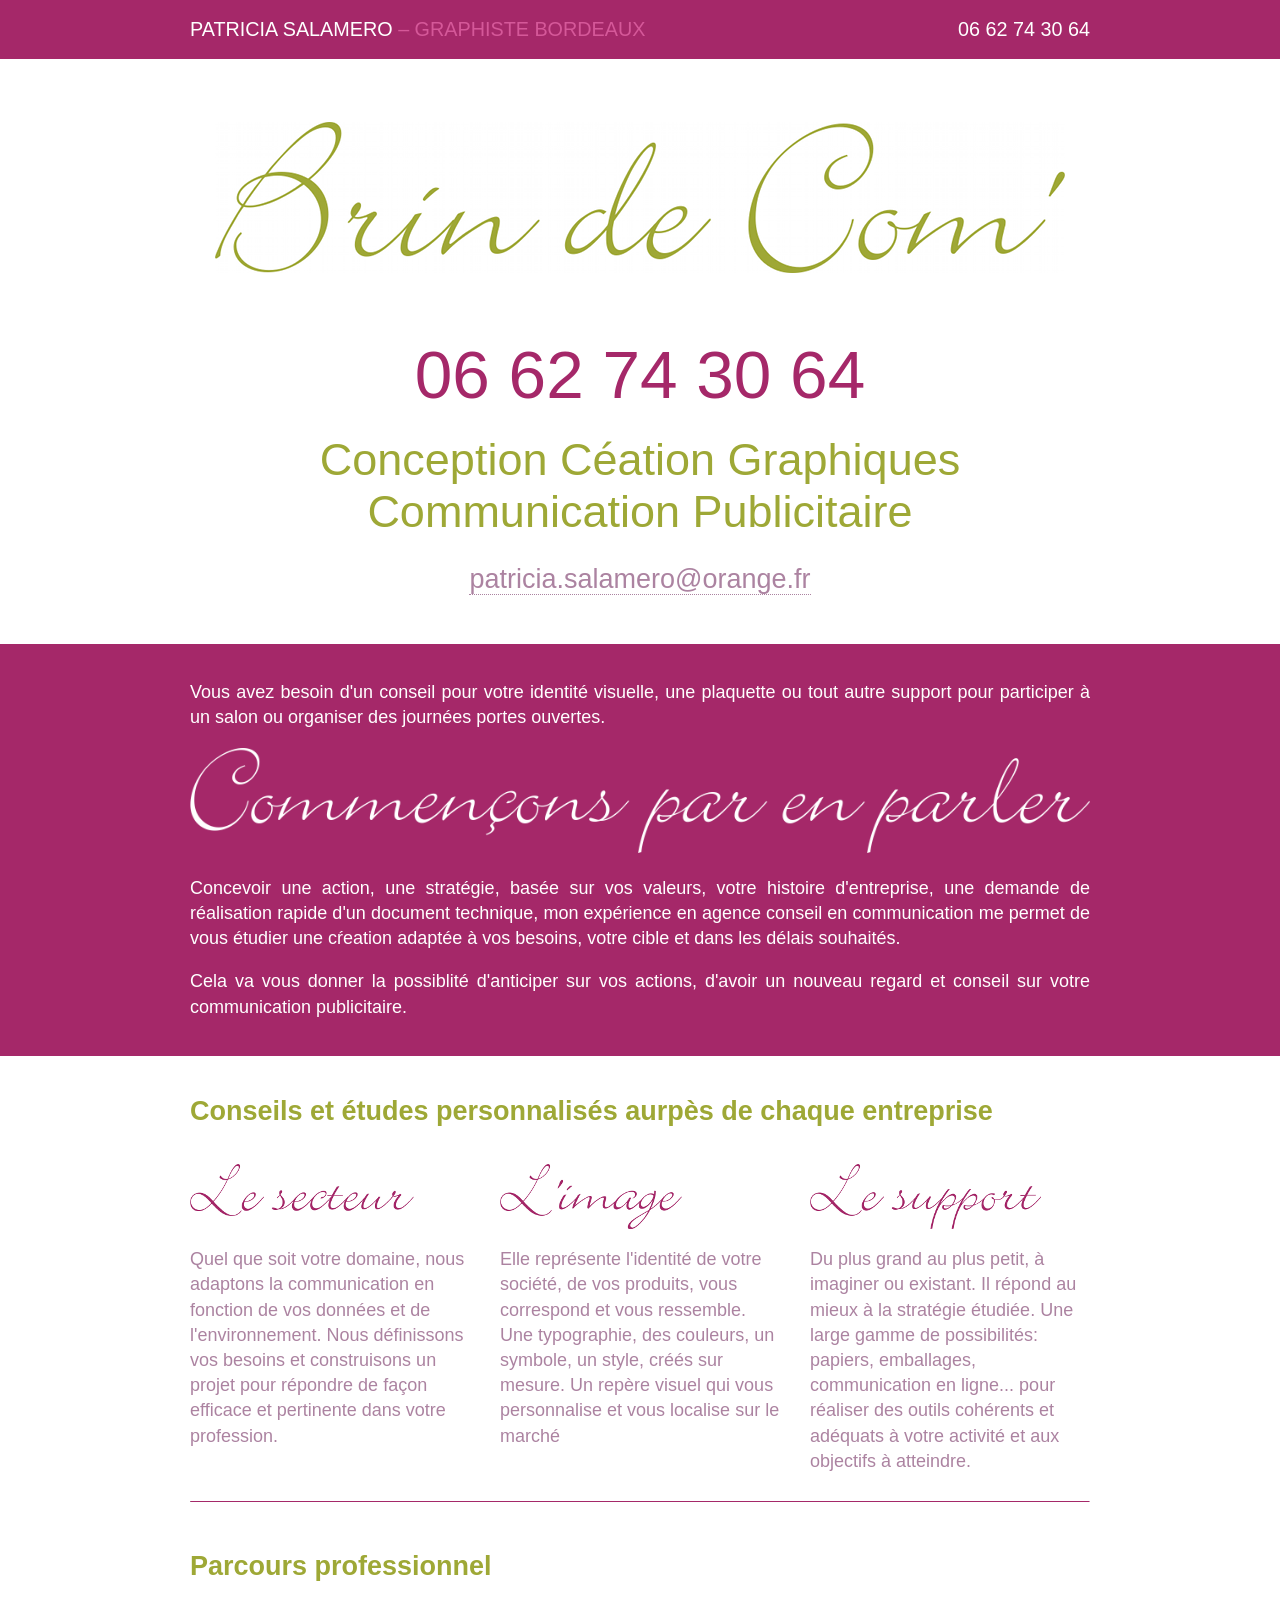
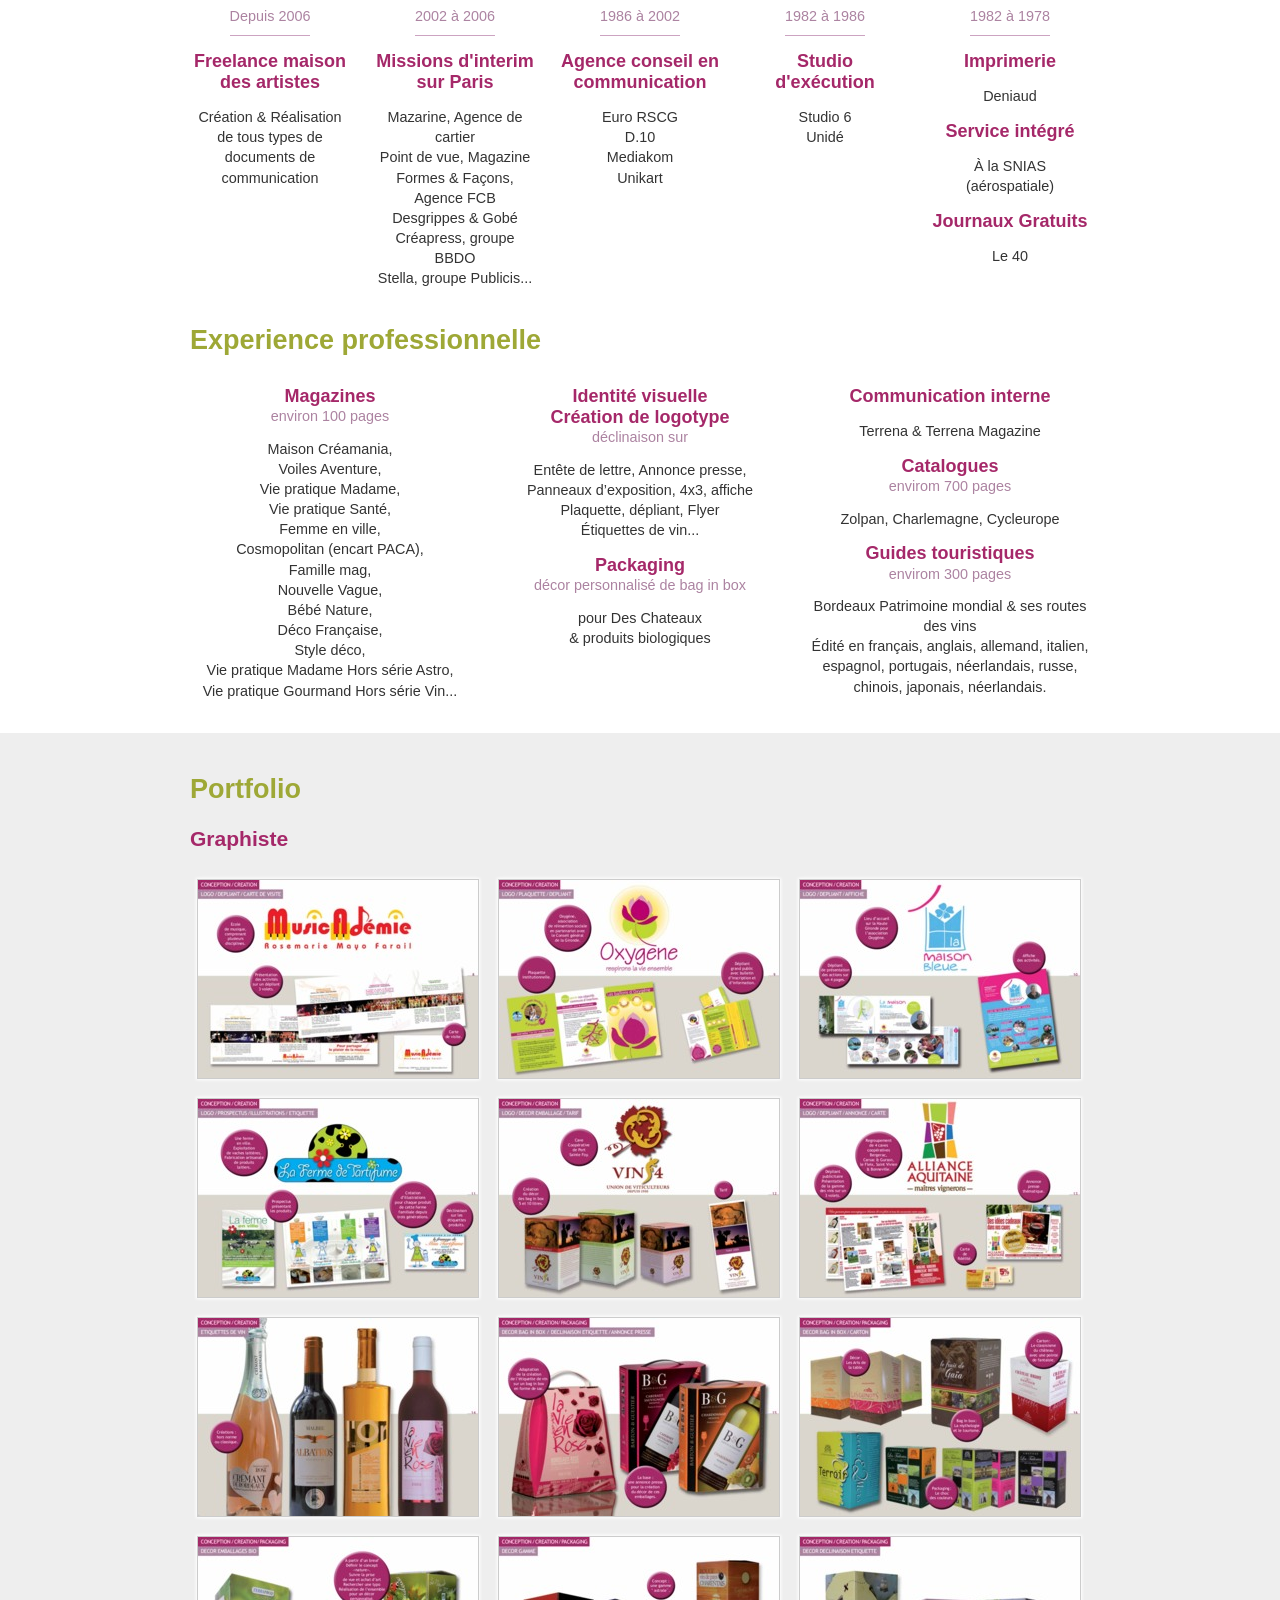
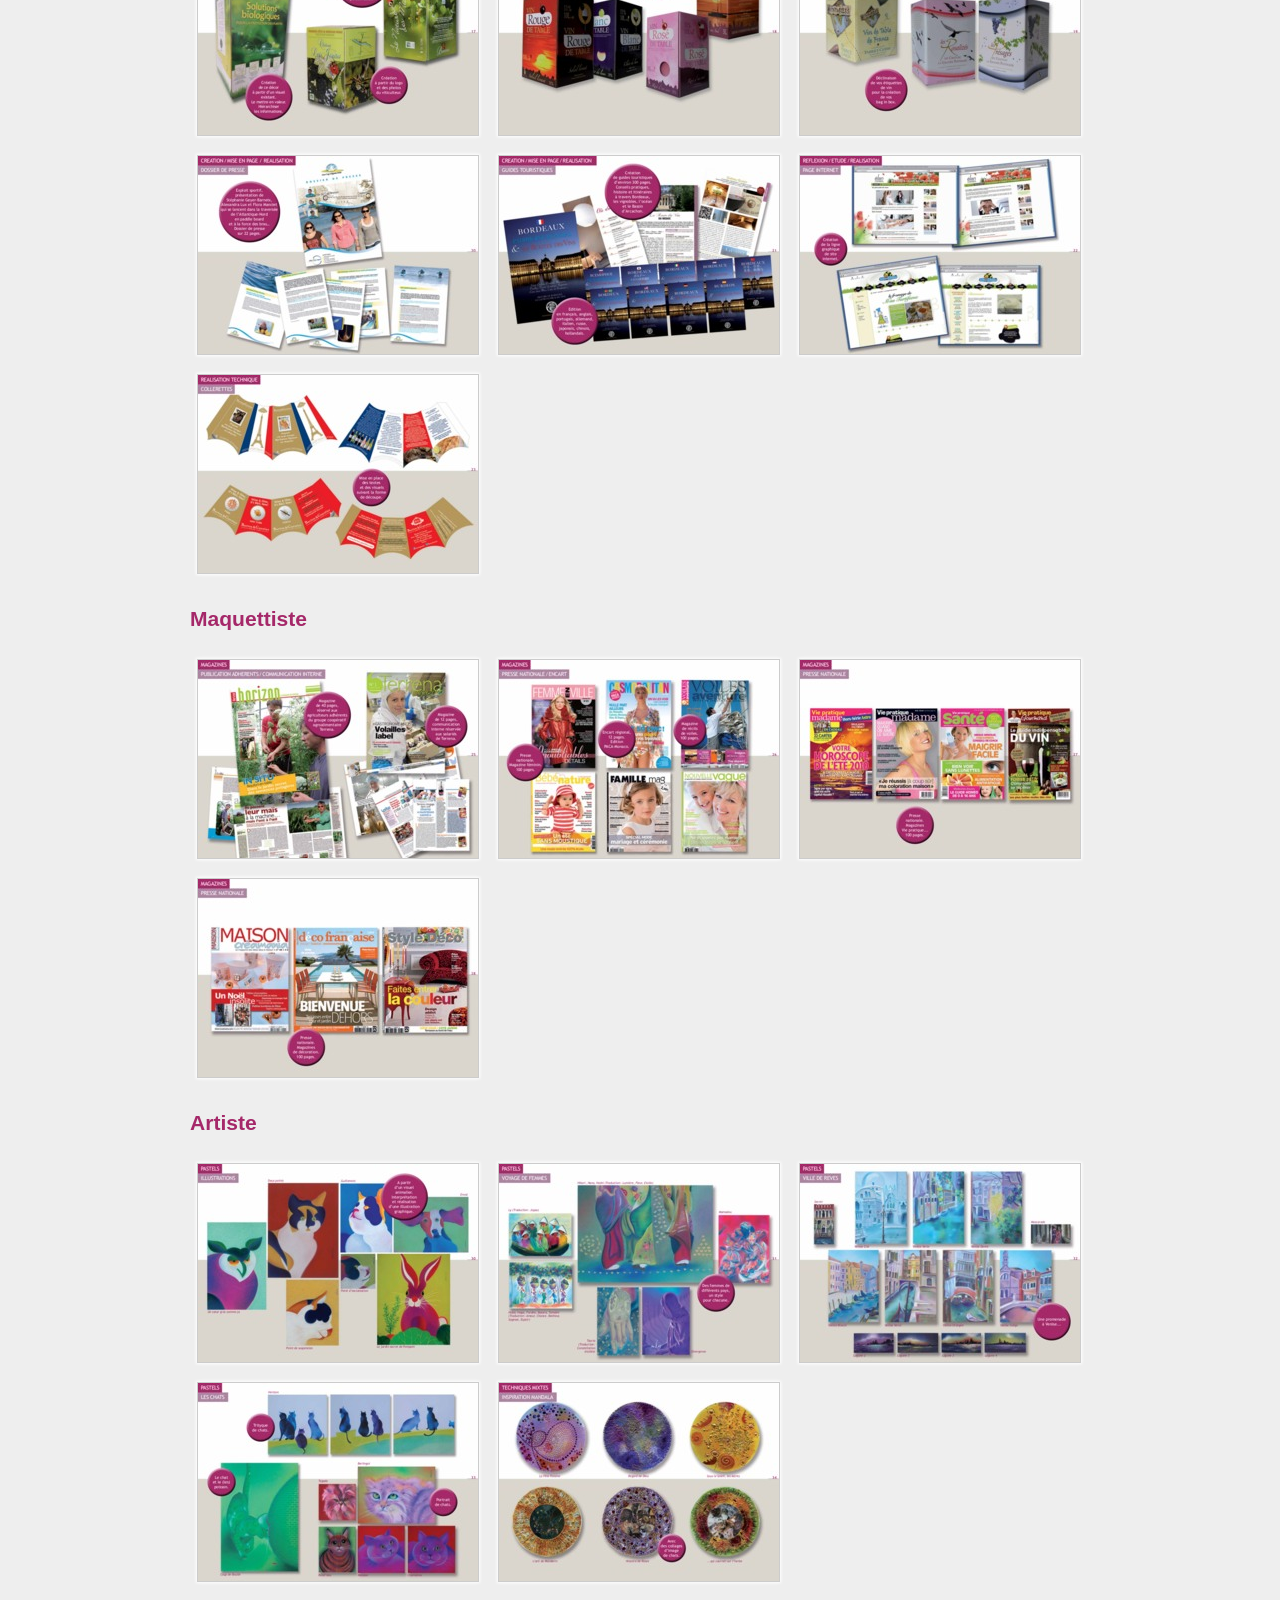
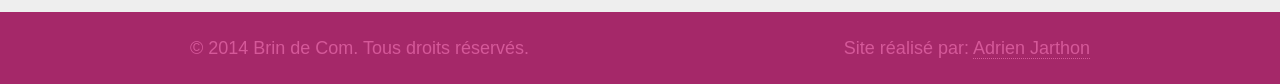
==== commit f198914a: "slimbox" ====
--- a/index.html
+++ b/index.html
@@ -3,13 +3,16 @@
   <head>
     <meta ḧttp-equiv="Content-Type" content="text/html" charset="UTF-8" />
     <title>Brin de com - Patricia Salamero</title>
-    <link rel="stylesheet" type="text/css" href="style.css" />
+    <script type="text/javascript" src="js/jquery-1.11.0.min.js"></script>
+    <script type="text/javascript" src="js/slimbox2.js"></script>
+    <link rel="stylesheet" type="text/css" href="css/style.css" />
+    <link rel="stylesheet" href="css/slimbox2.css" type="text/css" media="screen" />
   </head>
   <body>
     <header>
       <div class="wrapper">
-        <span class="name">Patricia Salamero</span> /
-        <span class="city">Bordeaux</span> /
+        <span class="name">Patricia Salamero</span>
+        <span class="city"> – Graphiste Bordeaux</span>
         <span class="phone">06 62 74 30 64</span>
       <div>
     </header>
@@ -153,34 +156,41 @@
       <div class="wrapper">
         <h2>Portfolio</h2>
         <h3>Graphiste</h3>
-        <a href="portfolio/work-0.jpg"><img src="portfolio/work-thumb-0.jpg"></a>
-        <a href="portfolio/work-1.jpg"><img src="portfolio/work-thumb-1.jpg"></a>
-        <a href="portfolio/work-2.jpg"><img src="portfolio/work-thumb-2.jpg"></a>
-        <a href="portfolio/work-3.jpg"><img src="portfolio/work-thumb-3.jpg"></a>
-        <a href="portfolio/work-4.jpg"><img src="portfolio/work-thumb-4.jpg"></a>
-        <a href="portfolio/work-5.jpg"><img src="portfolio/work-thumb-5.jpg"></a>
-        <a href="portfolio/work-6.jpg"><img src="portfolio/work-thumb-6.jpg"></a>
-        <a href="portfolio/work-7.jpg"><img src="portfolio/work-thumb-7.jpg"></a>
-        <a href="portfolio/work-8.jpg"><img src="portfolio/work-thumb-8.jpg"></a>
-        <a href="portfolio/work-9.jpg"><img src="portfolio/work-thumb-9.jpg"></a>
-        <a href="portfolio/work-10.jpg"><img src="portfolio/work-thumb-10.jpg"></a>
-        <a href="portfolio/work-11.jpg"><img src="portfolio/work-thumb-11.jpg"></a>
-        <a href="portfolio/work-12.jpg"><img src="portfolio/work-thumb-12.jpg"></a>
-        <a href="portfolio/work-13.jpg"><img src="portfolio/work-thumb-13.jpg"></a>
-        <a href="portfolio/work-14.jpg"><img src="portfolio/work-thumb-14.jpg"></a>
-        <a href="portfolio/work-15.jpg"><img src="portfolio/work-thumb-15.jpg"></a>
+        <a href="portfolio/work-0.jpg" rel="lightbox-portfolio"><img src="portfolio/work-thumb-0.jpg"></a>
+        <a href="portfolio/work-1.jpg" rel="lightbox-portfolio"><img src="portfolio/work-thumb-1.jpg"></a>
+        <a href="portfolio/work-2.jpg" rel="lightbox-portfolio"><img src="portfolio/work-thumb-2.jpg"></a>
+        <a href="portfolio/work-3.jpg" rel="lightbox-portfolio"><img src="portfolio/work-thumb-3.jpg"></a>
+        <a href="portfolio/work-4.jpg" rel="lightbox-portfolio"><img src="portfolio/work-thumb-4.jpg"></a>
+        <a href="portfolio/work-5.jpg" rel="lightbox-portfolio"><img src="portfolio/work-thumb-5.jpg"></a>
+        <a href="portfolio/work-6.jpg" rel="lightbox-portfolio"><img src="portfolio/work-thumb-6.jpg"></a>
+        <a href="portfolio/work-7.jpg" rel="lightbox-portfolio"><img src="portfolio/work-thumb-7.jpg"></a>
+        <a href="portfolio/work-8.jpg" rel="lightbox-portfolio"><img src="portfolio/work-thumb-8.jpg"></a>
+        <a href="portfolio/work-9.jpg" rel="lightbox-portfolio"><img src="portfolio/work-thumb-9.jpg"></a>
+        <a href="portfolio/work-10.jpg" rel="lightbox-portfolio"><img src="portfolio/work-thumb-10.jpg"></a>
+        <a href="portfolio/work-11.jpg" rel="lightbox-portfolio"><img src="portfolio/work-thumb-11.jpg"></a>
+        <a href="portfolio/work-12.jpg" rel="lightbox-portfolio"><img src="portfolio/work-thumb-12.jpg"></a>
+        <a href="portfolio/work-13.jpg" rel="lightbox-portfolio"><img src="portfolio/work-thumb-13.jpg"></a>
+        <a href="portfolio/work-14.jpg" rel="lightbox-portfolio"><img src="portfolio/work-thumb-14.jpg"></a>
+        <a href="portfolio/work-15.jpg" rel="lightbox-portfolio"><img src="portfolio/work-thumb-15.jpg"></a>
         <h3>Maquettiste</h3>
-        <a href="portfolio/work-16.jpg"><img src="portfolio/work-thumb-16.jpg"></a>
-        <a href="portfolio/work-17.jpg"><img src="portfolio/work-thumb-17.jpg"></a>
-        <a href="portfolio/work-18.jpg"><img src="portfolio/work-thumb-18.jpg"></a>
-        <a href="portfolio/work-19.jpg"><img src="portfolio/work-thumb-19.jpg"></a>
+        <a href="portfolio/work-16.jpg" rel="lightbox-portfolio"><img src="portfolio/work-thumb-16.jpg"></a>
+        <a href="portfolio/work-17.jpg" rel="lightbox-portfolio"><img src="portfolio/work-thumb-17.jpg"></a>
+        <a href="portfolio/work-18.jpg" rel="lightbox-portfolio"><img src="portfolio/work-thumb-18.jpg"></a>
+        <a href="portfolio/work-19.jpg" rel="lightbox-portfolio"><img src="portfolio/work-thumb-19.jpg"></a>
         <h3>Artiste</h3>
-        <a href="portfolio/work-20.jpg"><img src="portfolio/work-thumb-20.jpg"></a>
-        <a href="portfolio/work-21.jpg"><img src="portfolio/work-thumb-21.jpg"></a>
-        <a href="portfolio/work-22.jpg"><img src="portfolio/work-thumb-22.jpg"></a>
-        <a href="portfolio/work-23.jpg"><img src="portfolio/work-thumb-23.jpg"></a>
-        <a href="portfolio/work-24.jpg"><img src="portfolio/work-thumb-24.jpg"></a>
+        <a href="portfolio/work-20.jpg" rel="lightbox-portfolio"><img src="portfolio/work-thumb-20.jpg"></a>
+        <a href="portfolio/work-21.jpg" rel="lightbox-portfolio"><img src="portfolio/work-thumb-21.jpg"></a>
+        <a href="portfolio/work-22.jpg" rel="lightbox-portfolio"><img src="portfolio/work-thumb-22.jpg"></a>
+        <a href="portfolio/work-23.jpg" rel="lightbox-portfolio"><img src="portfolio/work-thumb-23.jpg"></a>
+        <a href="portfolio/work-24.jpg" rel="lightbox-portfolio"><img src="portfolio/work-thumb-24.jpg"></a>
       </div>
     </div>
+    <footer>
+      <div class="wrapper">
+        <span class="copy">© 2014 Brin de Com. Tous droits réservés.</span>
+        <span class="from">Site réalisé par: <a href="http://adrienjarthon.com">Adrien Jarthon</a></span>
+        <div class='clear'></div>
+      </div>
+    </footer>
   </body>
 </html>
--- a/css/style.css
+++ b/css/style.css
@@ -0,0 +1,224 @@
+/* green: #9ea836 */
+/* violet: #a52869 */
+/* pink: c */
+
+html {
+  margin: 0;
+  padding: 0;
+}
+
+body {
+  margin: 0;
+  padding: 0;
+  color: #ac83a1;
+  font-family: "Trebuchet MS", Verdana, sans-serif;
+  font-size: 18px;
+}
+
+header {
+  background-color: #a52869;
+  color: white;
+  text-transform: uppercase;
+  font-size: 1.1em;
+  line-height: 3em;
+}
+
+header .city {
+  color: #d55899;
+}
+
+header .phone {
+  float: right;
+}
+
+.wrapper {
+  width: 900px;
+  margin: 0 auto;
+}
+
+.intro {
+  text-align: center;
+  font-size: 2.5em;
+  margin-bottom: 1em;
+}
+
+h1 {
+  background: transparent url('../images/logo.png') center center no-repeat;
+  margin: 0.7em auto;
+  width: 850px;
+  height: 151px;
+  text-indent: -9999px;
+}
+
+h2 {
+  clear: both;
+  color: #9ea836;
+}
+
+h3 {
+  clear: both;
+  color: #a52869;
+}
+
+h4 {
+  color: #a52869;
+  margin: 0.4em 0;
+  font-size: 1em;
+}
+
+a {
+  color: #ac83a1;
+  text-decoration: none;
+  border-bottom: 1px dotted #ac83a1;
+}
+
+a:hover {
+  color: #a52869;
+}
+
+p {
+  line-height: 1.4em;
+}
+
+hr {
+  clear: both;
+  display: block;
+  border-top: 1px solid #a52869;
+  border-bottom: none;
+}
+
+.clear {
+  clear: both;
+}
+
+.intro .phone {
+  color: #a52869;
+  font-size: 1.5em;
+  margin-bottom: 0.3em;
+}
+
+.tagline {
+  color: #9ea836;
+  margin-bottom: 0.2em;
+}
+
+.email {
+  font-size: 0.6em;
+}
+
+.lets-talk {
+  background-color: #a52869;
+  color: white;
+  padding: 1em 0;
+  text-align: justify;
+}
+
+.custom-service {
+  padding: 1em 0;
+}
+
+h3.le-secteur {
+  background: transparent url('../images/le-secteur.png') left top no-repeat;
+  height: 65px;
+  margin: 0.7em auto;
+  text-indent: -9999px;
+}
+
+h3.l-image {
+  background: transparent url('../images/l-image.png') left top no-repeat;
+  height: 65px;
+  margin: 0.7em auto;
+  text-indent: -9999px;
+}
+
+h3.le-support {
+  background: transparent url('../images/le-support.png') left top no-repeat;
+  height: 65px;
+  margin: 0.7em auto;
+  text-indent: -9999px;
+}
+
+.col3 {
+  float: left;
+  width: 280px;
+  margin-right: 30px;
+}
+
+.col5 {
+  float: left;
+  width: 160px;
+  margin-right: 25px;
+}
+
+.col-last {
+  margin: 0;
+}
+
+.work p {
+  color: #333;
+  font-size: 0.8em;
+}
+
+.work .col5, .work .col3 {
+  text-align: center;
+}
+
+time {
+  font-size: 0.8em;
+  display: inline-block;
+  border-bottom: 1px solid #cca3c1;
+  padding-bottom: 0.8em;
+  margin-bottom: 0.5em;
+}
+
+small {
+  display: block;
+  font-size: 0.8em;
+  margin-top: -0.4em;
+}
+
+.portfolio {
+  background-color: #eee;
+  padding: 1em 0;
+  margin-top: 1em;
+}
+
+.portfolio img {
+  border: 1px solid #ccc;
+  box-shadow: 0 0 3px 1px white;
+  margin: 7px;
+}
+
+.portfolio a {
+  border: none;
+}
+
+.portfolio a:hover img {
+  border-color: #a52869;
+  box-shadow: 0 0 3px 1px #ac83a1;
+}
+
+footer {
+  background-color: #a52869;
+  color: #d55899;
+  line-height: 4em;
+  text-align: center;
+}
+
+.copy {
+  float: left;
+}
+
+.from {
+  float: right;
+}
+
+footer a {
+  color: #d55899;
+  border-bottom-color: #d55899;
+}
+
+footer a:hover {
+  color: #f578b9;
+  border-bottom-color: #f578b9;
+}
--- a/css/slimbox2.css
+++ b/css/slimbox2.css
@@ -0,0 +1,83 @@
+/* SLIMBOX */
+
+#lbOverlay {
+	position: fixed;
+	z-index: 9999;
+	left: 0;
+	top: 0;
+	width: 100%;
+	height: 100%;
+	background-color: #000;
+	cursor: pointer;
+}
+
+#lbCenter, #lbBottomContainer {
+	position: absolute;
+	z-index: 9999;
+	overflow: hidden;
+	background-color: #fff;
+}
+
+.lbLoading {
+	background: #fff url(loading.gif) no-repeat center;
+}
+
+#lbImage {
+	position: absolute;
+	left: 0;
+	top: 0;
+	border: 10px solid #fff;
+	background-repeat: no-repeat;
+}
+
+#lbPrevLink, #lbNextLink {
+	display: block;
+	position: absolute;
+	top: 0;
+	width: 50%;
+	outline: none;
+}
+
+#lbPrevLink {
+	left: 0;
+}
+
+#lbPrevLink:hover {
+	background: transparent url(prevlabel.gif) no-repeat 0 15%;
+}
+
+#lbNextLink {
+	right: 0;
+}
+
+#lbNextLink:hover {
+	background: transparent url(nextlabel.gif) no-repeat 100% 15%;
+}
+
+#lbBottom {
+	font-family: Verdana, Arial, Geneva, Helvetica, sans-serif;
+	font-size: 10px;
+	color: #666;
+	line-height: 1.4em;
+	text-align: left;
+	border: 10px solid #fff;
+	border-top-style: none;
+}
+
+#lbCloseLink {
+	display: block;
+	float: right;
+	width: 66px;
+	height: 22px;
+	background: transparent url(closelabel.gif) no-repeat center;
+	margin: 5px 0;
+	outline: none;
+}
+
+#lbCaption, #lbNumber {
+	margin-right: 71px;
+}
+
+#lbCaption {
+	font-weight: bold;
+}
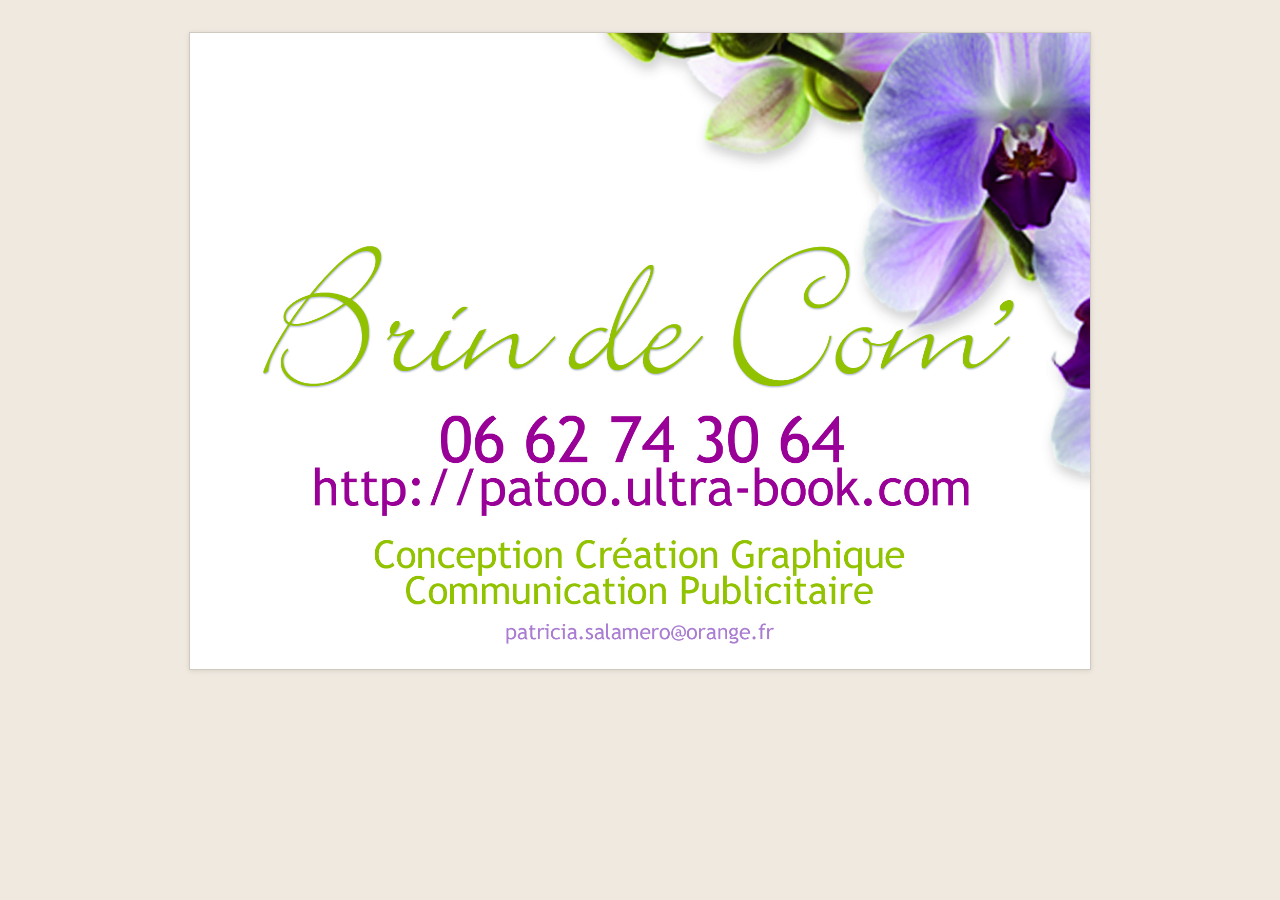
==== commit e3b12a60: "wait page" ====
--- a/index.html
+++ b/index.html
@@ -1,7 +1,7 @@
 <!DOCTYPE html>
 <html lang="fr">
   <head>
-    <meta ḧttp-equiv="Content-Type" content="text/html" charset="UTF-8" />
+    <meta http-equiv="Content-Type" content="text/html" charset="UTF-8" />
     <title>Brin de com - Patricia Salamero</title>
     <script type="text/javascript" src="js/jquery-1.11.0.min.js"></script>
     <script type="text/javascript" src="js/slimbox2.js"></script>
@@ -9,188 +9,10 @@
     <link rel="stylesheet" href="css/slimbox2.css" type="text/css" media="screen" />
   </head>
   <body>
-    <header>
-      <div class="wrapper">
-        <span class="name">Patricia Salamero</span>
-        <span class="city"> – Graphiste Bordeaux</span>
-        <span class="phone">06 62 74 30 64</span>
-      <div>
-    </header>
-    <div class="wrapper intro">
-      <h1>Brin de com'</h1>
-      <div class="phone">06 62 74 30 64</div>
-      <div class="tagline">Conception Céation Graphiques<br />Communication Publicitaire</div>
-      <a href="mailto:patricia.salamero@orange.fr" class="email">patricia.salamero@orange.fr</a>
-    </div>
-    <div class="lets-talk">
-      <div class="wrapper">
-        <p>Vous avez besoin d'un conseil pour votre identité visuelle, une plaquette ou tout autre support pour participer à un salon ou organiser des journées portes ouvertes.</p>
-        <img src="images/lets-talk.png" width="900" alt="Commençons par en parler" />
-        <p>Concevoir une action, une stratégie, basée sur vos valeurs, votre histoire d'entreprise, une demande de réalisation rapide d'un document technique, mon expérience en agence conseil en communication me permet de vous étudier une cŕeation adaptée à vos besoins, votre cible et dans les délais souhaités.</p>
-        <p>Cela va vous donner la possiblité d'anticiper sur vos actions, d'avoir un nouveau regard et conseil sur votre communication publicitaire.</p>
-      </div>
-    </div>
-    <div class="custom-service">
-      <div class="wrapper">
-        <h2>Conseils et études personnalisés aurpès de chaque entreprise</h2>
-        <div class="col3">
-          <h3 class="le-secteur">Le secteur</h3>
-          <p>Quel que soit votre domaine, nous adaptons la communication en fonction de vos données et de l'environnement. Nous définissons vos besoins et construisons un projet pour répondre de façon efficace et pertinente dans votre profession.</p>
-        </div>
-        <div class="col3">
-          <h3 class="l-image">L'image</h3>
-          <p>Elle représente l'identité de votre société, de vos produits, vous correspond et vous ressemble. Une typographie, des couleurs, un symbole, un style, créés sur mesure. Un repère visuel qui vous personnalise et vous localise sur le marché</p>
-        </div>
-        <div class="col3 col-last">
-          <h3 class="le-support">Le support</h3>
-          <p>Du plus grand au plus petit, à imaginer ou existant. Il répond au mieux à la stratégie étudiée. Une large gamme de possibilités: papiers, emballages, communication en ligne... pour réaliser des outils cohérents et adéquats à votre activité et aux objectifs à atteindre.</p>
-        </div>
-        <div class='clear'></div>
-        <hr />
-      </div>
-    </div>
-    <div class="work">
-      <div class="wrapper">
-        <h2>Parcours professionnel</h2>
-        <div class="col5">
-          <time>Depuis 2006</time>
-          <h4>Freelance maison des artistes</h4>
-          <p>Création &amp; Réalisation de tous types de documents de communication</p>
-        </div>
-        <div class="col5">
-          <time>2002 à 2006</time>
-          <h4>Missions d'interim sur Paris</h4>
-          <p>
-            Mazarine, Agence de cartier<br />
-            Point de vue, Magazine<br />
-            Formes &amp; Façons, Agence FCB<br />
-            Desgrippes &amp; Gobé<br />
-            Créapress, groupe BBDO<br />
-            Stella, groupe Publicis...
-          </p>
-        </div>
-        <div class="col5">
-          <time>1986 à 2002</time>
-          <h4>Agence conseil en communication</h4>
-          <p>
-            Euro RSCG<br />
-            D.10<br />
-            Mediakom<br />
-            Unikart
-          </p>
-        </div>
-        <div class="col5">
-          <time>1982 à 1986</time>
-          <h4>Studio d'exécution</h4>
-          <p>
-            Studio 6<br />
-            Unidé
-          </p>
-        </div>
-        <div class="col5 col-last">
-          <time>1982 à 1978</time>
-          <h4>Imprimerie</h4>
-          <p>Deniaud</p>
-          <h4>Service intégré</h4>
-          <p>À la SNIAS (aérospatiale)</p>
-          <h4>Journaux Gratuits</h4>
-          <p>Le 40</p>
-        </div>
-        <div class='clear'></div>
-        <h2>Experience professionnelle</h2>
-        <div class="col3">
-          <h4>Magazines</h4>
-          <small>environ 100 pages</small>
-          <p>
-            Maison Créamania,<br />
-            Voiles Aventure,<br />
-            Vie pratique Madame,<br />
-            Vie pratique Santé,<br />
-            Femme en ville,<br />
-            Cosmopolitan (encart PACA),<br />
-            Famille mag,<br />
-            Nouvelle Vague,<br />
-            Bébé Nature,<br />
-            Déco Française,<br />
-            Style déco,<br />
-            Vie pratique Madame Hors série Astro,<br />
-            Vie pratique Gourmand Hors série Vin...
-          </p>
-        </div>
-        <div class="col3">
-          <h4>
-            Identité visuelle<br />
-            Création de logotype
-          </h4>
-          <small>déclinaison sur</small>
-          <p>
-            Entête de lettre, Annonce presse,<br />
-            Panneaux d’exposition, 4x3, affiche<br />
-            Plaquette, dépliant, Flyer<br />
-            Étiquettes de vin...
-          </p>
-          <h4>Packaging</h4>
-          <small>décor personnalisé de bag in box</small>
-          <p>
-            pour Des Chateaux<br />
-            &amp; produits biologiques
-          </p>
-        </div>
-        <div class="col3 col-last">
-          <h4>Communication interne</h4>
-          <p>Terrena &amp; Terrena Magazine</p>
-          <h4>Catalogues</h4>
-          <small>envirom 700 pages</small>
-          <p>Zolpan, Charlemagne, Cycleurope</p>
-          <h4>Guides touristiques</h4>
-          <small>envirom 300 pages</small>
-          <p>
-            Bordeaux Patrimoine mondial &amp; ses routes des vins<br />
-            Édité en français, anglais, allemand, italien, espagnol, portugais, néerlandais, russe, chinois, japonais, néerlandais.
-          </p>
-        </div>
-        <div class='clear'></div>
-      </div>
-    </div>
-    <div class="portfolio">
-      <div class="wrapper">
-        <h2>Portfolio</h2>
-        <h3>Graphiste</h3>
-        <a href="portfolio/work-0.jpg" rel="lightbox-portfolio"><img src="portfolio/work-thumb-0.jpg"></a>
-        <a href="portfolio/work-1.jpg" rel="lightbox-portfolio"><img src="portfolio/work-thumb-1.jpg"></a>
-        <a href="portfolio/work-2.jpg" rel="lightbox-portfolio"><img src="portfolio/work-thumb-2.jpg"></a>
-        <a href="portfolio/work-3.jpg" rel="lightbox-portfolio"><img src="portfolio/work-thumb-3.jpg"></a>
-        <a href="portfolio/work-4.jpg" rel="lightbox-portfolio"><img src="portfolio/work-thumb-4.jpg"></a>
-        <a href="portfolio/work-5.jpg" rel="lightbox-portfolio"><img src="portfolio/work-thumb-5.jpg"></a>
-        <a href="portfolio/work-6.jpg" rel="lightbox-portfolio"><img src="portfolio/work-thumb-6.jpg"></a>
-        <a href="portfolio/work-7.jpg" rel="lightbox-portfolio"><img src="portfolio/work-thumb-7.jpg"></a>
-        <a href="portfolio/work-8.jpg" rel="lightbox-portfolio"><img src="portfolio/work-thumb-8.jpg"></a>
-        <a href="portfolio/work-9.jpg" rel="lightbox-portfolio"><img src="portfolio/work-thumb-9.jpg"></a>
-        <a href="portfolio/work-10.jpg" rel="lightbox-portfolio"><img src="portfolio/work-thumb-10.jpg"></a>
-        <a href="portfolio/work-11.jpg" rel="lightbox-portfolio"><img src="portfolio/work-thumb-11.jpg"></a>
-        <a href="portfolio/work-12.jpg" rel="lightbox-portfolio"><img src="portfolio/work-thumb-12.jpg"></a>
-        <a href="portfolio/work-13.jpg" rel="lightbox-portfolio"><img src="portfolio/work-thumb-13.jpg"></a>
-        <a href="portfolio/work-14.jpg" rel="lightbox-portfolio"><img src="portfolio/work-thumb-14.jpg"></a>
-        <a href="portfolio/work-15.jpg" rel="lightbox-portfolio"><img src="portfolio/work-thumb-15.jpg"></a>
-        <h3>Maquettiste</h3>
-        <a href="portfolio/work-16.jpg" rel="lightbox-portfolio"><img src="portfolio/work-thumb-16.jpg"></a>
-        <a href="portfolio/work-17.jpg" rel="lightbox-portfolio"><img src="portfolio/work-thumb-17.jpg"></a>
-        <a href="portfolio/work-18.jpg" rel="lightbox-portfolio"><img src="portfolio/work-thumb-18.jpg"></a>
-        <a href="portfolio/work-19.jpg" rel="lightbox-portfolio"><img src="portfolio/work-thumb-19.jpg"></a>
-        <h3>Artiste</h3>
-        <a href="portfolio/work-20.jpg" rel="lightbox-portfolio"><img src="portfolio/work-thumb-20.jpg"></a>
-        <a href="portfolio/work-21.jpg" rel="lightbox-portfolio"><img src="portfolio/work-thumb-21.jpg"></a>
-        <a href="portfolio/work-22.jpg" rel="lightbox-portfolio"><img src="portfolio/work-thumb-22.jpg"></a>
-        <a href="portfolio/work-23.jpg" rel="lightbox-portfolio"><img src="portfolio/work-thumb-23.jpg"></a>
-        <a href="portfolio/work-24.jpg" rel="lightbox-portfolio"><img src="portfolio/work-thumb-24.jpg"></a>
-      </div>
-    </div>
-    <footer>
-      <div class="wrapper">
-        <span class="copy">© 2014 Brin de Com. Tous droits réservés.</span>
-        <span class="from">Site réalisé par: <a href="http://adrienjarthon.com">Adrien Jarthon</a></span>
-        <div class='clear'></div>
-      </div>
-    </footer>
+    <img src="images/wait.jpg" alt="Brin de Com, Patricia Salamero, 06 62 74 30 64" usemap="#links">
+    <map name="links">
+      <area shape="rect" coords="100,430,800,480" href="http://patoo.ultra-book.com" target="blank">
+      <area shape="rect" coords="300,590,600,610" href="mailto:patricia.salamero@orange.fr" target="blank">
+    </map>
   </body>
 </html>
--- a/css/style.css
+++ b/css/style.css
@@ -1,7 +1,3 @@
-/* green: #9ea836 */
-/* violet: #a52869 */
-/* pink: c */
-
 html {
   margin: 0;
   padding: 0;
@@ -10,215 +6,13 @@
 body {
   margin: 0;
   padding: 0;
-  color: #ac83a1;
-  font-family: "Trebuchet MS", Verdana, sans-serif;
-  font-size: 18px;
-}
-
-header {
-  background-color: #a52869;
-  color: white;
-  text-transform: uppercase;
-  font-size: 1.1em;
-  line-height: 3em;
-}
-
-header .city {
-  color: #d55899;
-}
-
-header .phone {
-  float: right;
-}
-
-.wrapper {
-  width: 900px;
-  margin: 0 auto;
-}
-
-.intro {
-  text-align: center;
-  font-size: 2.5em;
-  margin-bottom: 1em;
-}
-
-h1 {
-  background: transparent url('../images/logo.png') center center no-repeat;
-  margin: 0.7em auto;
-  width: 850px;
-  height: 151px;
-  text-indent: -9999px;
-}
-
-h2 {
-  clear: both;
-  color: #9ea836;
-}
-
-h3 {
-  clear: both;
-  color: #a52869;
-}
-
-h4 {
-  color: #a52869;
-  margin: 0.4em 0;
-  font-size: 1em;
-}
-
-a {
-  color: #ac83a1;
-  text-decoration: none;
-  border-bottom: 1px dotted #ac83a1;
-}
-
-a:hover {
-  color: #a52869;
-}
-
-p {
-  line-height: 1.4em;
-}
-
-hr {
-  clear: both;
-  display: block;
-  border-top: 1px solid #a52869;
-  border-bottom: none;
-}
-
-.clear {
-  clear: both;
-}
-
-.intro .phone {
-  color: #a52869;
-  font-size: 1.5em;
-  margin-bottom: 0.3em;
-}
-
-.tagline {
-  color: #9ea836;
-  margin-bottom: 0.2em;
-}
-
-.email {
-  font-size: 0.6em;
-}
-
-.lets-talk {
-  background-color: #a52869;
-  color: white;
-  padding: 1em 0;
-  text-align: justify;
-}
-
-.custom-service {
-  padding: 1em 0;
-}
-
-h3.le-secteur {
-  background: transparent url('../images/le-secteur.png') left top no-repeat;
-  height: 65px;
-  margin: 0.7em auto;
-  text-indent: -9999px;
-}
-
-h3.l-image {
-  background: transparent url('../images/l-image.png') left top no-repeat;
-  height: 65px;
-  margin: 0.7em auto;
-  text-indent: -9999px;
-}
-
-h3.le-support {
-  background: transparent url('../images/le-support.png') left top no-repeat;
-  height: 65px;
-  margin: 0.7em auto;
-  text-indent: -9999px;
-}
-
-.col3 {
-  float: left;
-  width: 280px;
-  margin-right: 30px;
-}
-
-.col5 {
-  float: left;
-  width: 160px;
-  margin-right: 25px;
-}
-
-.col-last {
-  margin: 0;
-}
-
-.work p {
-  color: #333;
-  font-size: 0.8em;
-}
-
-.work .col5, .work .col3 {
+  background-color: #efe9e0;
   text-align: center;
 }
 
-time {
-  font-size: 0.8em;
-  display: inline-block;
-  border-bottom: 1px solid #cca3c1;
-  padding-bottom: 0.8em;
-  margin-bottom: 0.5em;
-}
-
-small {
-  display: block;
-  font-size: 0.8em;
-  margin-top: -0.4em;
-}
-
-.portfolio {
-  background-color: #eee;
-  padding: 1em 0;
-  margin-top: 1em;
-}
-
-.portfolio img {
-  border: 1px solid #ccc;
-  box-shadow: 0 0 3px 1px white;
-  margin: 7px;
-}
-
-.portfolio a {
-  border: none;
-}
-
-.portfolio a:hover img {
-  border-color: #a52869;
-  box-shadow: 0 0 3px 1px #ac83a1;
-}
-
-footer {
-  background-color: #a52869;
-  color: #d55899;
-  line-height: 4em;
-  text-align: center;
-}
-
-.copy {
-  float: left;
-}
-
-.from {
-  float: right;
-}
-
-footer a {
-  color: #d55899;
-  border-bottom-color: #d55899;
-}
-
-footer a:hover {
-  color: #f578b9;
-  border-bottom-color: #f578b9;
-}
+img {
+  width: 900px;
+  border: 1px solid #cfc9c0;
+  box-shadow: 0 1px 5px rgba(0, 0, 0, 0.1);
+  margin-top: 2em;
+}
